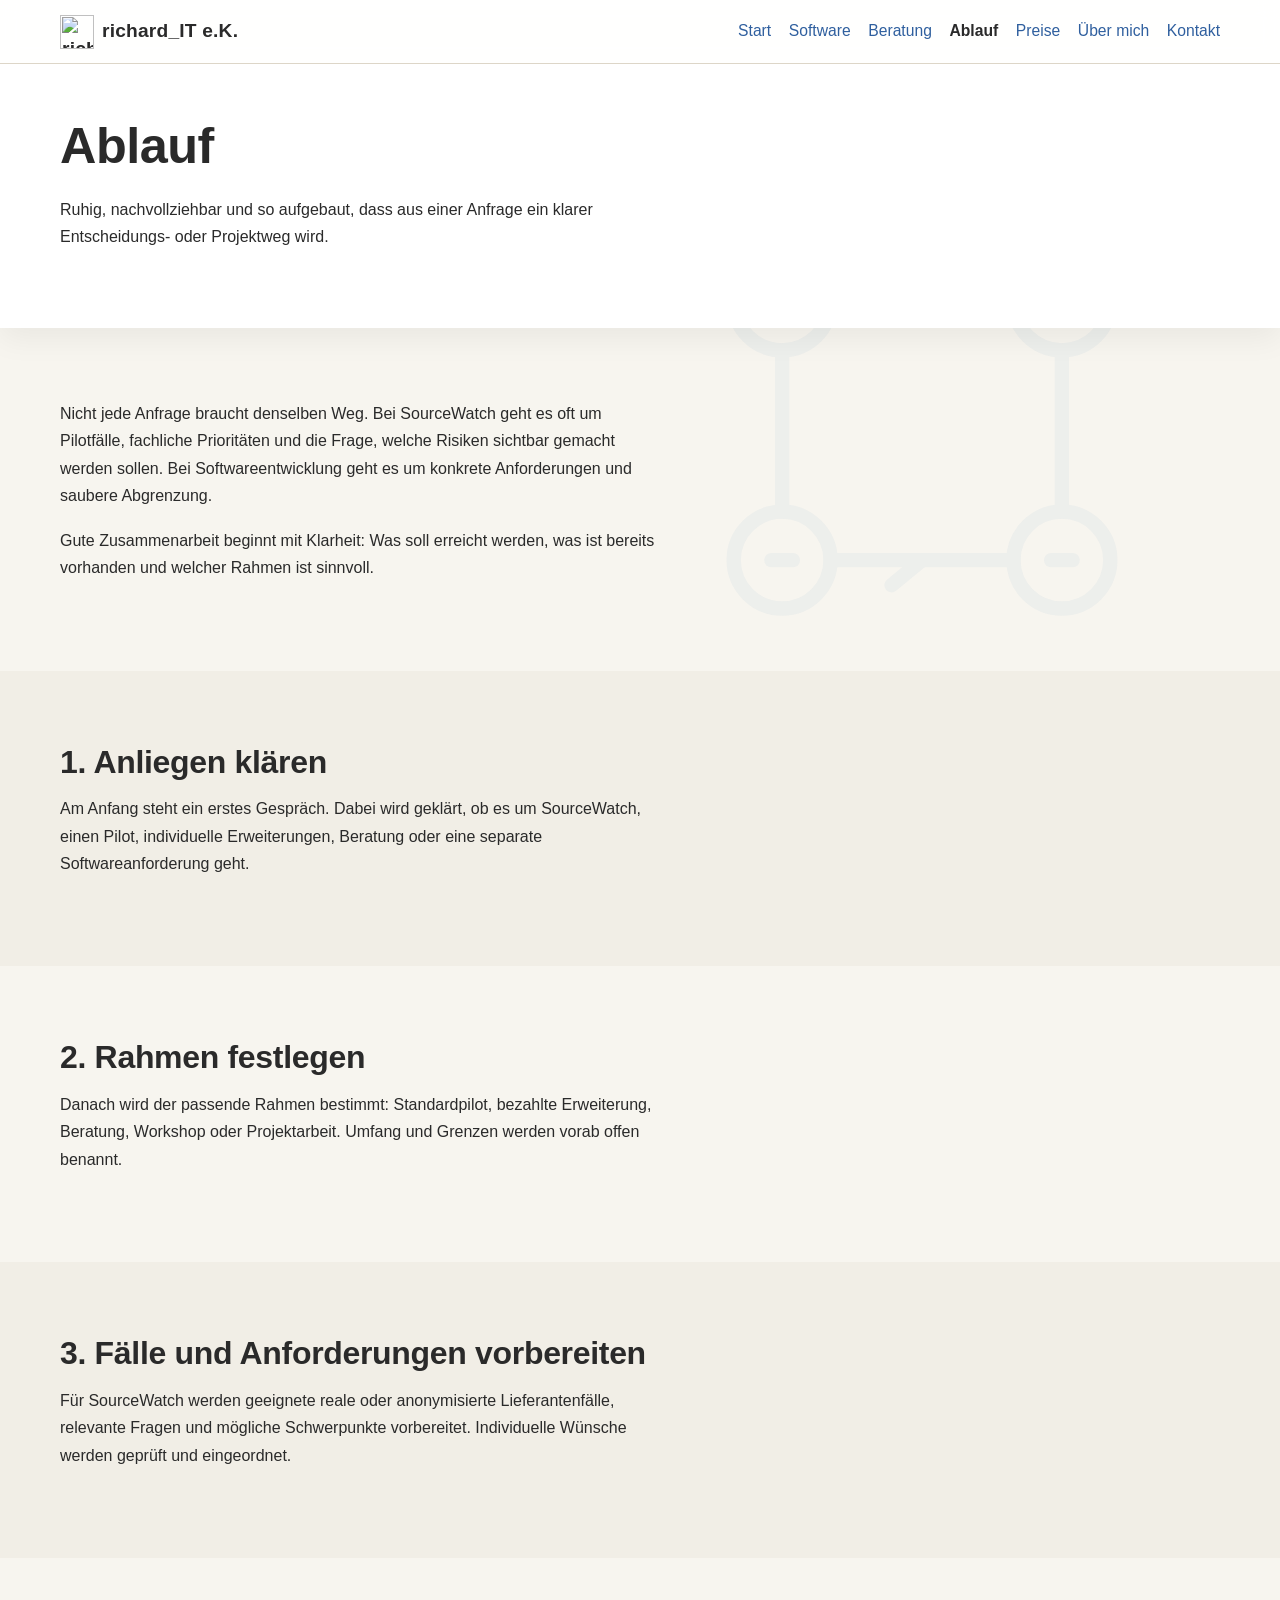
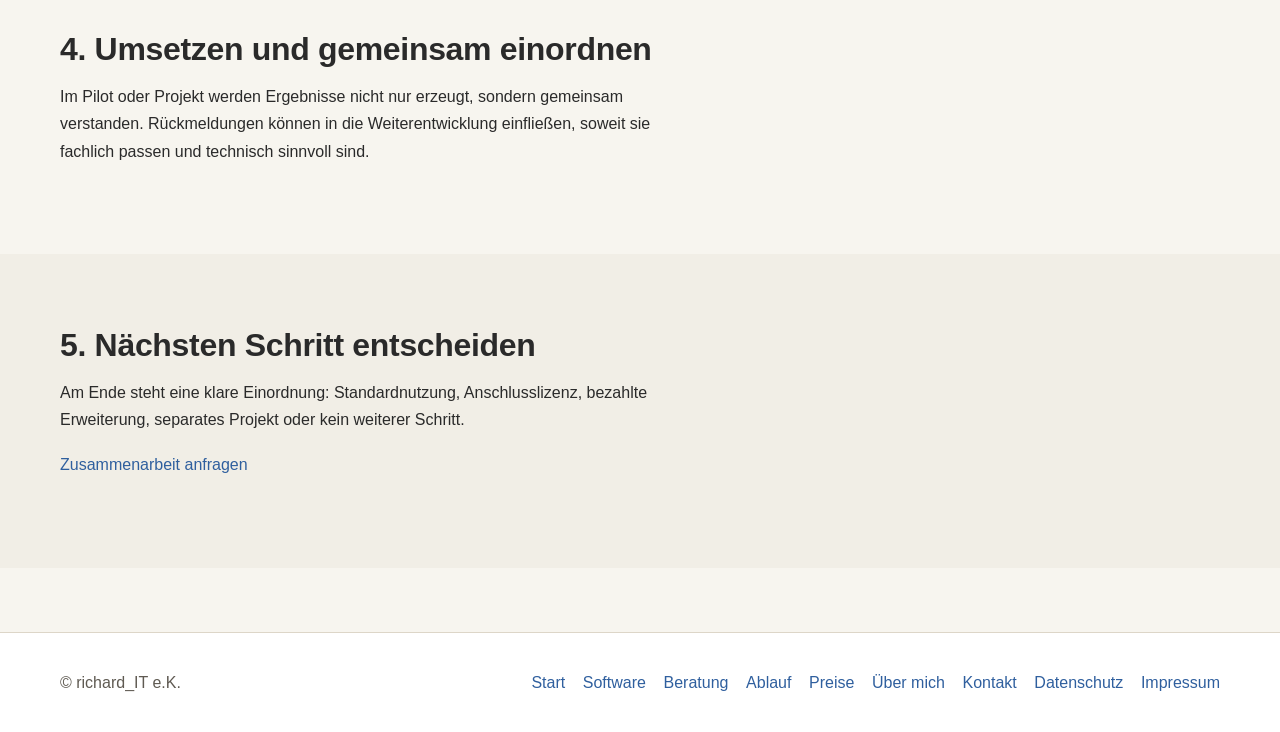
==== ablauf.html @ 5baa2ce8 "Update Twitter title and logo image source" ====
<html lang="de">
<head>
  <meta charset="UTF-8">
  <meta name="viewport" content="width=device-width, initial-scale=1.0">
  <title>Ablauf | richard_IT e.K.</title>
  <meta
    name="description"
    content="Wie die Zusammenarbeit mit richard_IT abläuft: vom ersten Gespräch über SourceWatch-Pilot und Anforderungen bis zur Umsetzung."
  >

  <meta property="og:type" content="website">
  <meta property="og:site_name" content="richard_IT">
  <meta property="og:title" content="Ablauf | richard_IT">
  <meta
    property="og:description"
    content="Wie die Zusammenarbeit mit richard_IT abläuft: vom ersten Gespräch über SourceWatch-Pilot und Anforderungen bis zur Umsetzung."
  >
  <meta
    property="og:url"
    content="https://tjubuu.github.io/richard_IT-Website/ablauf.html"
  >
  <meta
    property="og:image"
    content="https://tjubuu.github.io/richard_IT-Website/assets/img/logo1.png"
  >
  <meta property="og:image:alt" content="richard_IT Logo">

  <meta name="twitter:card" content="summary_large_image">
  <meta name="twitter:title" content="Ablauf | richard_IT">
  <meta
    name="twitter:description"
    content="Wie die Zusammenarbeit mit richard_IT abläuft: vom ersten Gespräch über SourceWatch-Pilot und Anforderungen bis zur Umsetzung."
  >
  <meta
    name="twitter:image"
    content="https://tjubuu.github.io/richard_IT-Website/assets/img/logo1.png"
  >

  <link rel="stylesheet" href="assets/css/style.css">
</head>
<body class="page-process">
  <header class="site-header">
    <div class="container">
      <div class="brand">
        <a href="index.html" aria-label="richard_IT Startseite">
          <img
            class="brand-logo"
            src="assets/img/logo_hell.png"
            alt="richard_IT Logo"
          >
          <span>richard_IT e.K.</span>
        </a>
      </div>

      <nav class="site-nav" aria-label="Hauptnavigation">
        <a href="index.html">Start</a>
        <a href="projekte.html">Software</a>
        <a href="beratung.html">Beratung</a>
        <a href="ablauf.html" aria-current="page">Ablauf</a>
        <a href="preise.html">Preise</a>
        <a href="about.html">Über mich</a>
        <a href="kontakt.html">Kontakt</a>
      </nav>
    </div>
  </header>

  <main>
    <section class="hero">
      <div class="container">
        <h1>Ablauf</h1>
        <p>
          Ruhig, nachvollziehbar und so aufgebaut, dass aus einer Anfrage ein
          klarer Entscheidungs- oder Projektweg wird.
        </p>
      </div>
    </section>

    <section class="section">
      <div class="container">
        <p>
          Nicht jede Anfrage braucht denselben Weg. Bei SourceWatch geht es oft
          um Pilotfälle, fachliche Prioritäten und die Frage, welche Risiken
          sichtbar gemacht werden sollen. Bei Softwareentwicklung geht es um
          konkrete Anforderungen und saubere Abgrenzung.
        </p>
        <p>
          Gute Zusammenarbeit beginnt mit Klarheit: Was soll erreicht werden,
          was ist bereits vorhanden und welcher Rahmen ist sinnvoll.
        </p>
      </div>
    </section>

    <section class="section section-alt">
      <div class="container">
        <h2>1. Anliegen klären</h2>
        <p>
          Am Anfang steht ein erstes Gespräch. Dabei wird geklärt, ob es um
          SourceWatch, einen Pilot, individuelle Erweiterungen, Beratung oder
          eine separate Softwareanforderung geht.
        </p>
      </div>
    </section>

    <section class="section">
      <div class="container">
        <h2>2. Rahmen festlegen</h2>
        <p>
          Danach wird der passende Rahmen bestimmt: Standardpilot, bezahlte
          Erweiterung, Beratung, Workshop oder Projektarbeit. Umfang und Grenzen
          werden vorab offen benannt.
        </p>
      </div>
    </section>

    <section class="section section-alt">
      <div class="container">
        <h2>3. Fälle und Anforderungen vorbereiten</h2>
        <p>
          Für SourceWatch werden geeignete reale oder anonymisierte
          Lieferantenfälle, relevante Fragen und mögliche Schwerpunkte
          vorbereitet. Individuelle Wünsche werden geprüft und eingeordnet.
        </p>
      </div>
    </section>

    <section class="section">
      <div class="container">
        <h2>4. Umsetzen und gemeinsam einordnen</h2>
        <p>
          Im Pilot oder Projekt werden Ergebnisse nicht nur erzeugt, sondern
          gemeinsam verstanden. Rückmeldungen können in die Weiterentwicklung
          einfließen, soweit sie fachlich passen und technisch sinnvoll sind.
        </p>
      </div>
    </section>

    <section class="section section-alt">
      <div class="container">
        <h2>5. Nächsten Schritt entscheiden</h2>
        <p>
          Am Ende steht eine klare Einordnung: Standardnutzung, Anschlusslizenz,
          bezahlte Erweiterung, separates Projekt oder kein weiterer Schritt.
        </p>
        <p>
          <a href="kontakt.html">Zusammenarbeit anfragen</a>
        </p>
      </div>
    </section>
  </main>

  <footer class="site-footer">
    <div class="container footer-content">
      <p>&copy; richard_IT e.K.</p>
      <nav aria-label="Footer Navigation">
        <a href="index.html">Start</a>
        <a href="projekte.html">Software</a>
        <a href="beratung.html">Beratung</a>
        <a href="ablauf.html">Ablauf</a>
        <a href="preise.html">Preise</a>
        <a href="about.html">Über mich</a>
        <a href="kontakt.html">Kontakt</a>
        <a href="datenschutz.html">Datenschutz</a>
        <a href="impressum.html">Impressum</a>
      </nav>
    </div>
  </footer>
</body>
</html>
---- assets/css/style.css ----
:root {
  --bg: #f7f5ef;
  --surface: #ffffff;
  --surface-alt: #f1eee6;
  --text: #2a2a2a;
  --muted: #5f5a52;
  --border: #ddd6c8;
  --accent: #6a7564;
  --accent-hover: #55604f;
  --link: #2f5f9e;
  --link-hover: #21497a;
  --max-width: 1160px;
  --shadow: 0 10px 30px rgba(0, 0, 0, 0.06);
  --radius: 0.75rem;
  --section-space: 4.5rem;
}

* {
  box-sizing: border-box;
}

html {
  font-size: 16px;
  scroll-behavior: smooth;
}

body {
  margin: 0;
  font-family: Arial, Helvetica, sans-serif;
  line-height: 1.7;
  color: var(--text);
  background: var(--bg);
}

img {
  max-width: 100%;
}

a {
  color: var(--link);
  text-decoration: none;
  transition:
    color 0.2s ease,
    background-color 0.2s ease,
    border-color 0.2s ease,
    opacity 0.2s ease;
}

a:hover {
  color: var(--link-hover);
  text-decoration: underline;
}

.container {
  width: min(100% - 2.5rem, var(--max-width));
  margin: 0 auto;
}

.site-header {
  background: rgba(255, 255, 255, 0.94);
  border-bottom: 1px solid var(--border);
  position: sticky;
  top: 0;
  z-index: 10;
  backdrop-filter: blur(10px);
}

.site-header .container {
  display: flex;
  align-items: center;
  justify-content: space-between;
  gap: 1.5rem;
  padding: 0.9rem 0;
}

.brand {
  flex-shrink: 0;
}

.brand a {
  display: inline-flex;
  align-items: center;
  gap: 0.5rem;
  color: var(--text);
  font-size: 1.2rem;
  font-weight: 700;
  letter-spacing: 0.01em;
}

.brand a:hover {
  color: var(--text);
  text-decoration: none;
}

.brand-logo {
  display: block;
  width: auto;
  height: 34px;
  margin-right: 0;
  transform: translateY(1px);
}

.site-nav {
  display: flex;
  flex-wrap: wrap;
  justify-content: flex-end;
  gap: 1.1rem;
}

.site-nav a {
  color: var(--link);
  font-size: 0.98rem;
  padding: 0.2rem 0;
}

.site-nav a:hover {
  color: var(--link-hover);
  text-decoration: none;
}

.site-nav a[aria-current="page"] {
  color: var(--text);
  font-weight: 700;
}

.intro,
.hero,
.section {
  padding: var(--section-space) 0;
}

.intro {
  padding-top: 2.75rem;
  padding-bottom: 1.5rem;
}

.intro p {
  max-width: 65ch;
  margin-bottom: 0;
  font-size: 1.05rem;
  color: var(--text);
}

.hero {
  background: var(--surface);
  box-shadow: var(--shadow);
  padding-top: 3.25rem;
  padding-bottom: 3.75rem;
}

.hero-split .container {
  display: grid;
  grid-template-columns: minmax(0, 1fr) minmax(340px, 500px);
  gap: 4rem;
  align-items: center;
}

.hero-copy {
  max-width: 640px;
}

.hero-copy p:last-child {
  margin-bottom: 0;
}

.hero-logo-wrap {
  display: flex;
  justify-content: flex-end;
  align-items: center;
  padding-left: 1.5rem;
}

.hero-logo {
  display: block;
  width: min(100%, 440px);
  height: auto;
  margin-left: auto;
}

.section-alt {
  background: var(--surface-alt);
}

h1,
h2,
h3 {
  line-height: 1.2;
  margin-top: 0;
  color: var(--text);
  letter-spacing: -0.01em;
}

h1 {
  font-size: clamp(2.1rem, 4vw, 3.15rem);
  margin-bottom: 1.25rem;
  max-width: 12ch;
}

h2 {
  font-size: clamp(1.55rem, 3vw, 2rem);
  margin-bottom: 0.9rem;
}

h3 {
  font-size: 1.1rem;
  margin-bottom: 0.75rem;
}

p {
  margin-top: 0;
  margin-bottom: 1.1rem;
  max-width: 68ch;
}

ul {
  margin-top: 0;
  margin-bottom: 1.1rem;
  padding-left: 1.25rem;
  max-width: 68ch;
}

li {
  margin-bottom: 0.5rem;
}

.button-link {
  display: inline-block;
  padding: 0.85rem 1.15rem;
  border: 1px solid transparent;
  border-radius: 999px;
  background: var(--accent);
  color: #ffffff;
  font-weight: 700;
  line-height: 1.2;
  box-shadow: 0 6px 18px rgba(0, 0, 0, 0.08);
}

.button-link:hover {
  background: var(--accent-hover);
  color: #ffffff;
  text-decoration: none;
}

.button-link:focus-visible,
.site-nav a:focus-visible,
.site-footer nav a:focus-visible {
  outline: 2px solid var(--link);
  outline-offset: 3px;
}

.price-grid {
  display: grid;
  gap: 1.5rem;
  grid-template-columns: repeat(auto-fit, minmax(240px, 1fr));
}

.price-card {
  background: var(--surface);
  border: 1px solid var(--border);
  border-radius: var(--radius);
  padding: 1.25rem;
  box-shadow: var(--shadow);
}

.price-card p:last-child {
  margin-bottom: 0;
}

.site-footer {
  margin-top: 4rem;
  padding: 2.25rem 0;
  background: var(--surface);
  border-top: 1px solid var(--border);
}

.footer-content {
  display: flex;
  flex-wrap: wrap;
  align-items: flex-start;
  justify-content: space-between;
  gap: 1rem 2rem;
}

.site-footer nav {
  display: flex;
  flex-wrap: wrap;
  gap: 0.85rem 1.1rem;
}

.site-footer nav a {
  color: var(--link);
}

.site-footer p {
  margin: 0;
  color: var(--muted);
}

@media (max-width: 960px) {
  .hero-split .container {
    grid-template-columns: 1fr;
    gap: 2.25rem;
  }

  .hero-logo-wrap {
    justify-content: flex-start;
    padding-left: 0;
  }

  .hero-logo {
    width: min(340px, 100%);
    margin-left: 0;
  }

  h1 {
    max-width: none;
  }
}

@media (max-width: 760px) {
  :root {
    --section-space: 3.5rem;
  }

  .site-header .container,
  .footer-content {
    flex-direction: column;
    align-items: flex-start;
  }

  .site-header .container {
    gap: 0.85rem;
  }

  .site-nav {
    gap: 0.75rem 1rem;
    justify-content: flex-start;
  }

  .brand-logo {
    height: 30px;
    margin-right: 0;
    transform: translateY(1px);
  }

  .container {
    width: min(100% - 1.5rem, var(--max-width));
  }

  .intro {
    padding-top: 2.25rem;
    padding-bottom: 1.25rem;
  }

  .hero {
    padding-top: 2.5rem;
    padding-bottom: 3rem;
  }

  .button-link {
    width: auto;
  }
}
/* Page-specific watermark backgrounds */
body {
  position: relative;
}

body::before {
  content: "";
  position: fixed;
  inset: 0;
  z-index: -1;
  pointer-events: none;
  background-repeat: no-repeat;
  background-position: right 7vw top 18vh;
  background-size: min(42vw, 540px);
  opacity: 0.055;
}

body.page-home::before {
  background-image: url("../img/watermarks/watermark-home-gear.svg");
}

body.page-consulting::before {
  background-image: url("../img/watermarks/watermark-consulting-dialog.svg");
}

body.page-process::before {
  background-image: url("../img/watermarks/watermark-process-steps.svg");
}

body.page-remote::before {
  background-image: url("../img/watermarks/watermark-remote-connection.svg");
}

body.page-projects::before {
  background-image: url("../img/watermarks/watermark-projects-network.svg");
}

body.page-prices::before {
  background-image: url("../img/watermarks/watermark-prices-scale.svg");
}

body.page-about::before {
  background-image: url("../img/watermarks/watermark-about-workbench.svg");
}

body.page-contact::before {
  background-image: url("../img/watermarks/watermark-contact-envelope.svg");
}

@media (max-width: 760px) {
  body::before {
    background-position: right -18vw top 18vh;
    background-size: 88vw;
    opacity: 0.035;
  }
}
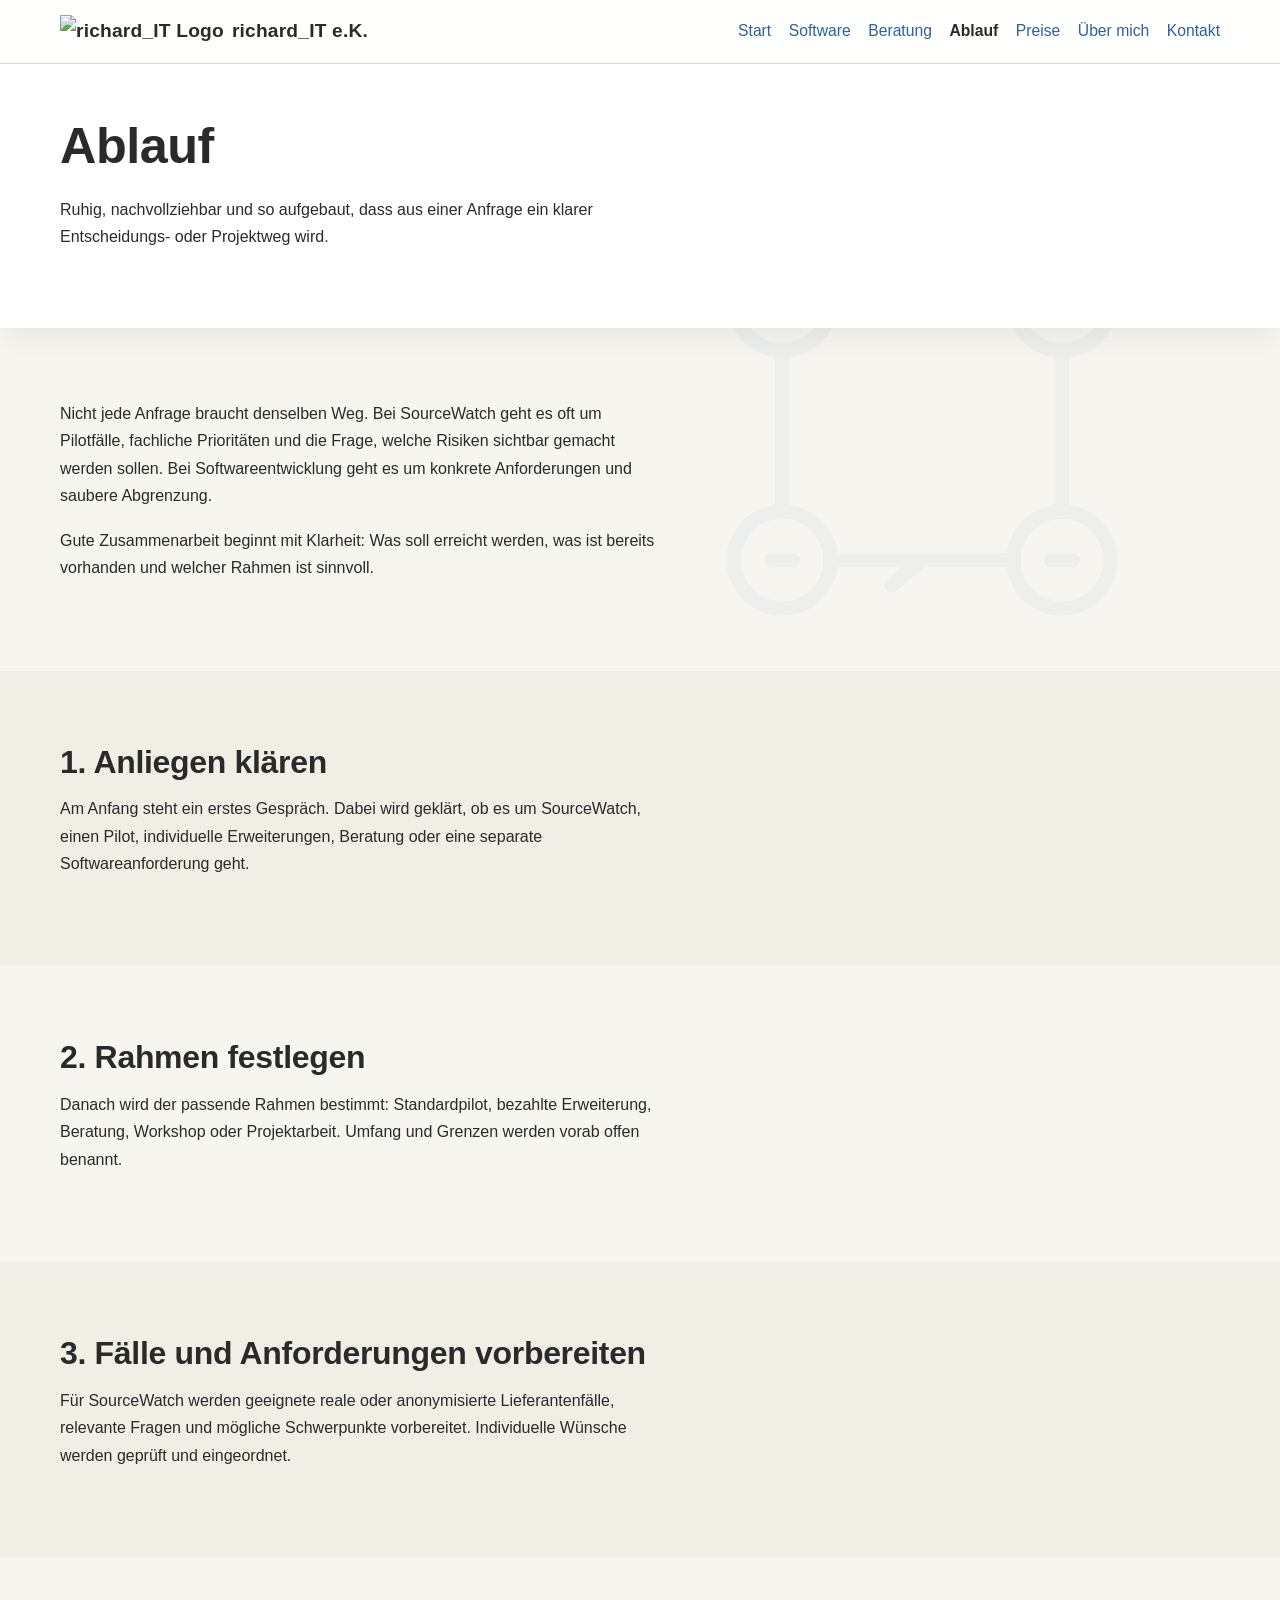
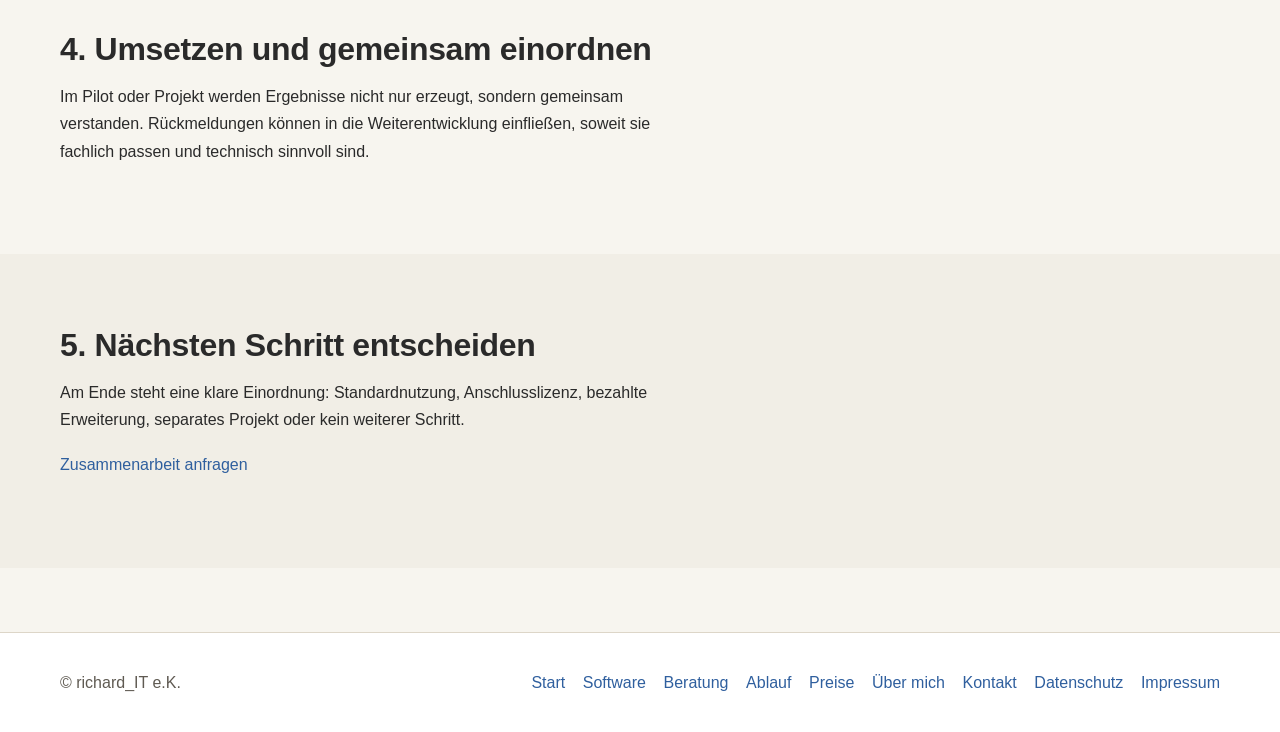
==== commit ec194602: "Add DOCTYPE declaration to ablauf.html" ====
--- a/ablauf.html
+++ b/ablauf.html
@@ -1,3 +1,4 @@
+<!DOCTYPE html>
 <html lang="de">
 <head>
   <meta charset="UTF-8">
@@ -21,7 +22,7 @@
   >
   <meta
     property="og:image"
-    content="https://tjubuu.github.io/richard_IT-Website/assets/img/logo1.png"
+    content="https://tjubuu.github.io/richard_IT-Website/assets/img/logo_hell.png"
   >
   <meta property="og:image:alt" content="richard_IT Logo">
 
@@ -33,7 +34,7 @@
   >
   <meta
     name="twitter:image"
-    content="https://tjubuu.github.io/richard_IT-Website/assets/img/logo1.png"
+    content="https://tjubuu.github.io/richard_IT-Website/assets/img/logo_hell.png"
   >
 
   <link rel="stylesheet" href="assets/css/style.css">
--- a/assets/css/style.css
+++ b/assets/css/style.css
@@ -266,6 +266,101 @@
   margin-bottom: 0;
 }
 
+/* Contact page specific styling */
+address {
+  font-style: normal;
+  margin: 1.5rem 0;
+}
+
+.contact-email {
+  display: inline-block;
+  padding: 0.5rem 0.75rem;
+  background: var(--surface);
+  border: 2px solid var(--link);
+  border-radius: var(--radius);
+  font-weight: 600;
+  font-size: 1.05rem;
+  color: var(--link);
+  transition:
+    background-color 0.2s ease,
+    color 0.2s ease,
+    transform 0.2s ease;
+}
+
+.contact-email:hover {
+  background: var(--link);
+  color: #ffffff;
+  text-decoration: none;
+  transform: translateY(-2px);
+}
+
+.contact-email:focus-visible {
+  outline: 2px solid var(--accent);
+  outline-offset: 3px;
+}
+
+.social-links {
+  list-style: none;
+  padding: 0;
+  margin: 2rem 0;
+  display: flex;
+  flex-wrap: wrap;
+  gap: 1rem;
+  max-width: none;
+}
+
+.social-links li {
+  margin: 0;
+  flex: 0 1 auto;
+}
+
+.social-links a {
+  display: inline-flex;
+  align-items: center;
+  justify-content: center;
+  padding: 0.75rem 1.25rem;
+  background: var(--surface);
+  border: 2px solid var(--link);
+  border-radius: var(--radius);
+  color: var(--link);
+  font-weight: 600;
+  transition:
+    background-color 0.2s ease,
+    color 0.2s ease,
+    transform 0.2s ease,
+    border-color 0.2s ease;
+}
+
+.social-links a:hover {
+  background: var(--link);
+  color: #ffffff;
+  border-color: var(--link);
+  text-decoration: none;
+  transform: translateY(-3px);
+  box-shadow: 0 6px 18px rgba(0, 0, 0, 0.08);
+}
+
+.social-links a:focus-visible {
+  outline: 2px solid var(--accent);
+  outline-offset: 3px;
+}
+
+@media (max-width: 760px) {
+  .social-links {
+    flex-direction: column;
+    gap: 0.75rem;
+  }
+
+  .social-links li {
+    width: 100%;
+  }
+
+  .social-links a {
+    width: 100%;
+    justify-content: center;
+  }
+}
+
 .site-footer {
   margin-top: 4rem;
   padding: 2.25rem 0;
@@ -361,6 +456,7 @@
     width: auto;
   }
 }
+
 /* Page-specific watermark backgrounds */
 body {
   position: relative;
@@ -417,3 +513,15 @@
     opacity: 0.035;
   }
 }
+
+.visually-hidden {
+  position: absolute;
+  width: 1px;
+  height: 1px;
+  padding: 0;
+  margin: -1px;
+  overflow: hidden;
+  clip: rect(0, 0, 0, 0);
+  white-space: nowrap;
+  border: 0;
+}
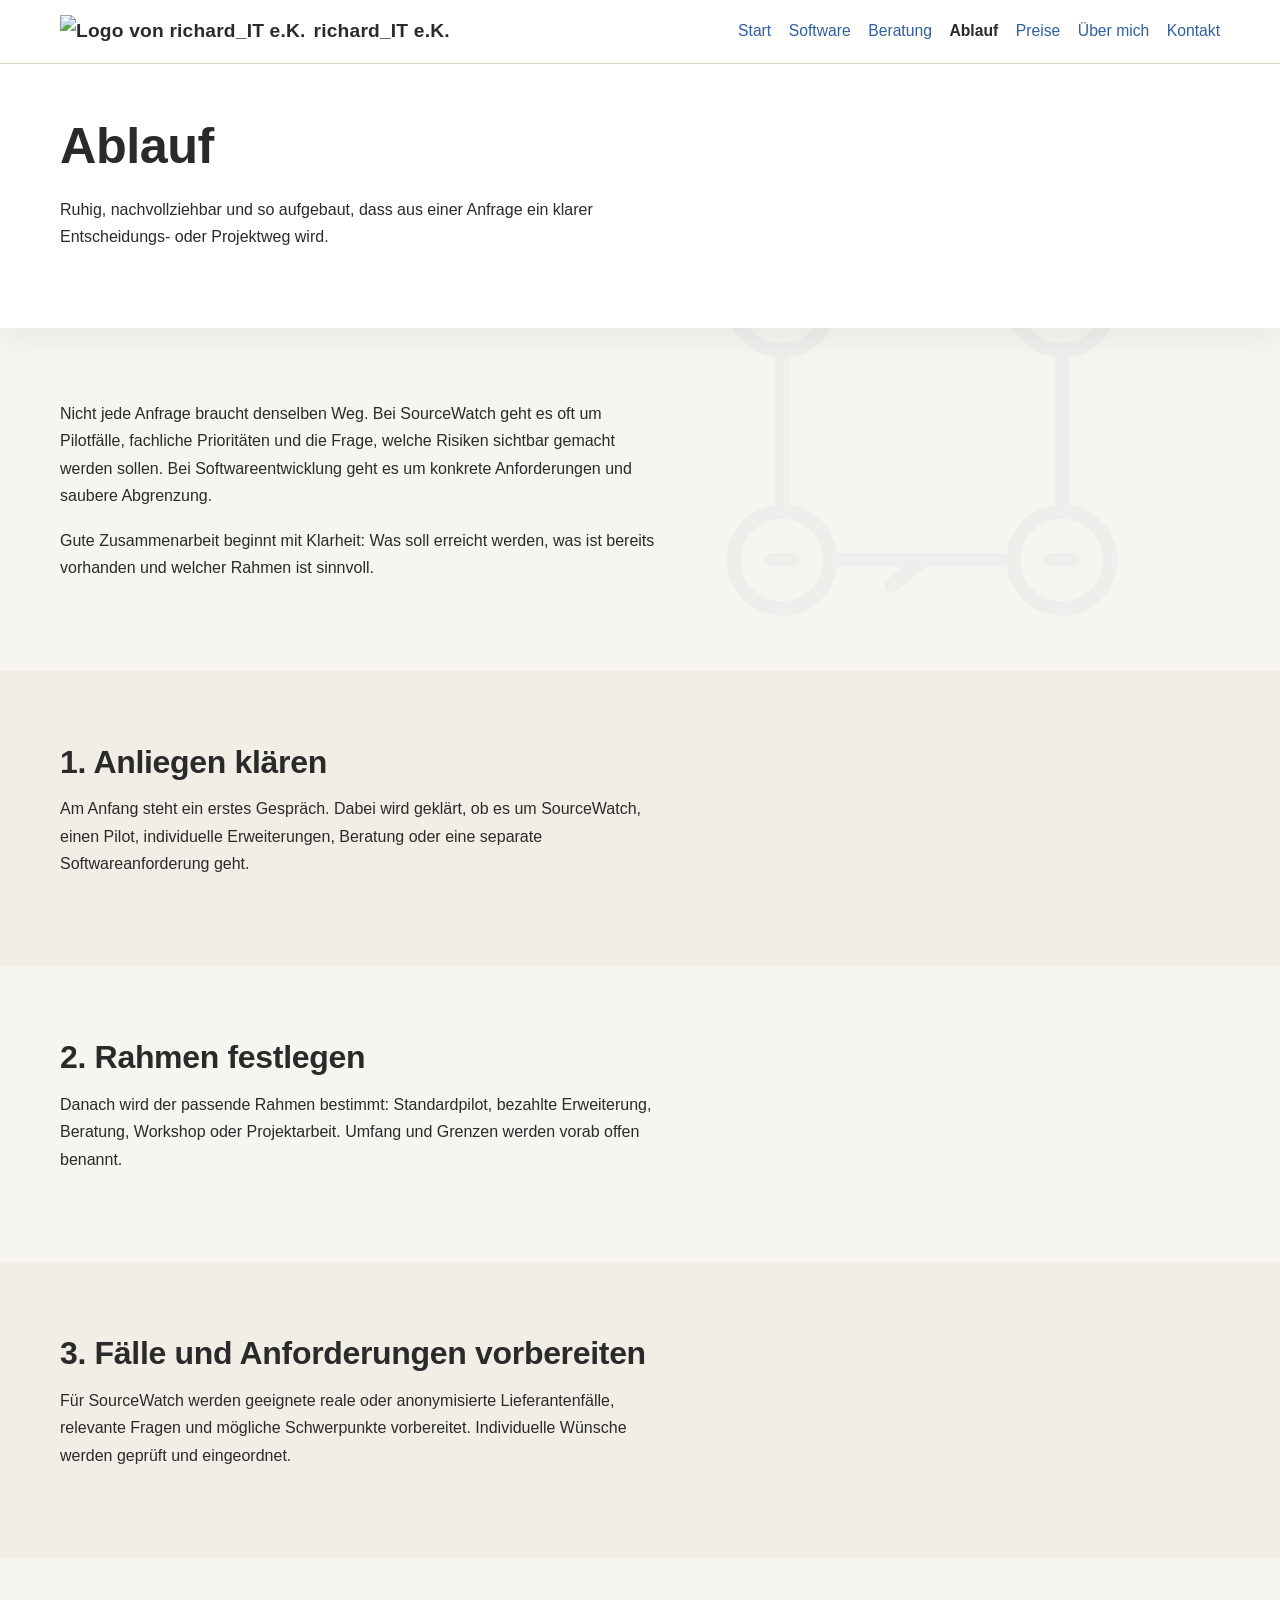
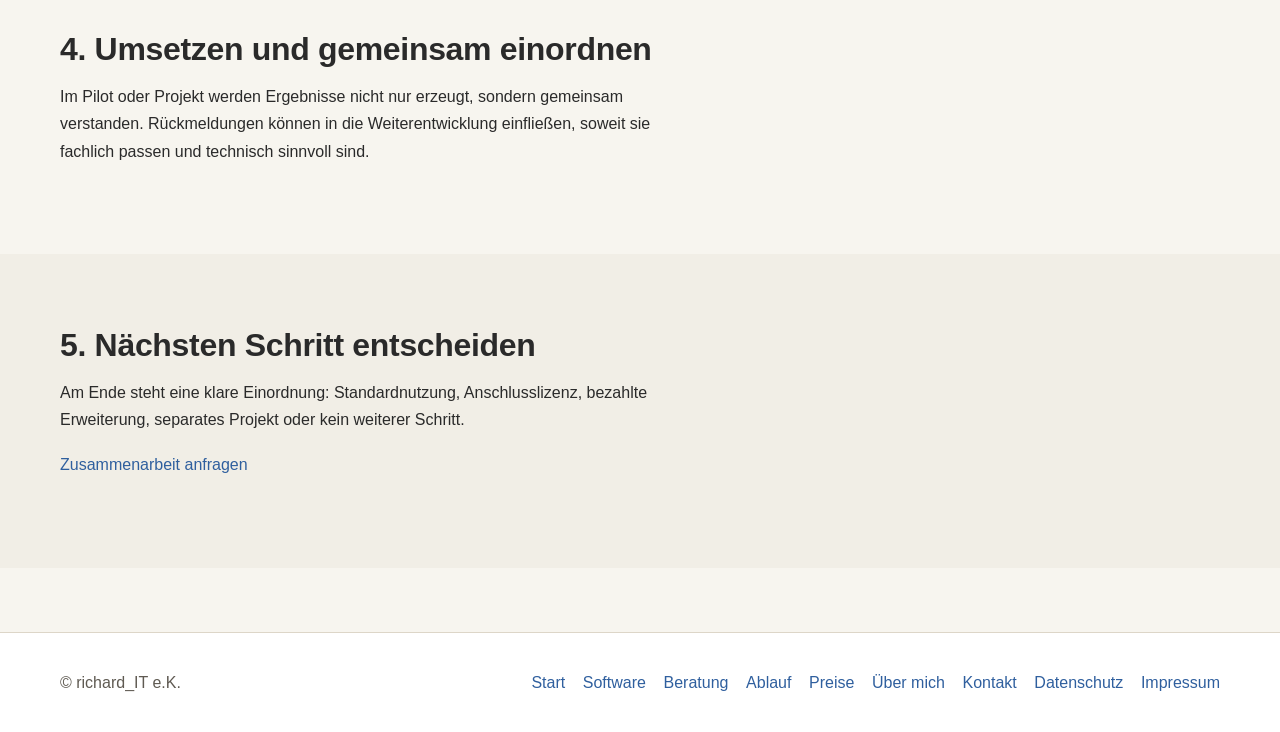
==== commit 4f6e74cc: "Enhance accessibility in ablauf.html Updated aria-labels and added IDs for accessibility improvement" ====
--- a/ablauf.html
+++ b/ablauf.html
@@ -43,11 +43,11 @@
   <header class="site-header">
     <div class="container">
       <div class="brand">
-        <a href="index.html" aria-label="richard_IT Startseite">
+        <a href="index.html" aria-label="Zur Startseite von richard_IT e.K.">
           <img
             class="brand-logo"
             src="assets/img/logo_hell.png"
-            alt="richard_IT Logo"
+            alt="Logo von richard_IT e.K."
           >
           <span>richard_IT e.K.</span>
         </a>
@@ -65,10 +65,10 @@
     </div>
   </header>
 
-  <main>
-    <section class="hero">
+  <main id="main-content">
+    <section class="hero" aria-labelledby="process-heading">
       <div class="container">
-        <h1>Ablauf</h1>
+        <h1 id="process-heading">Ablauf</h1>
         <p>
           Ruhig, nachvollziehbar und so aufgebaut, dass aus einer Anfrage ein
           klarer Entscheidungs- oder Projektweg wird.
@@ -76,8 +76,9 @@
       </div>
     </section>
 
-    <section class="section">
+    <section class="section" aria-labelledby="process-intro-heading">
       <div class="container">
+        <h2 id="process-intro-heading" class="visually-hidden">Überblick zum Ablauf</h2>
         <p>
           Nicht jede Anfrage braucht denselben Weg. Bei SourceWatch geht es oft
           um Pilotfälle, fachliche Prioritäten und die Frage, welche Risiken
@@ -91,9 +92,9 @@
       </div>
     </section>
 
-    <section class="section section-alt">
+    <section class="section section-alt" aria-labelledby="step-1-heading">
       <div class="container">
-        <h2>1. Anliegen klären</h2>
+        <h2 id="step-1-heading">1. Anliegen klären</h2>
         <p>
           Am Anfang steht ein erstes Gespräch. Dabei wird geklärt, ob es um
           SourceWatch, einen Pilot, individuelle Erweiterungen, Beratung oder
@@ -102,9 +103,9 @@
       </div>
     </section>
 
-    <section class="section">
+    <section class="section" aria-labelledby="step-2-heading">
       <div class="container">
-        <h2>2. Rahmen festlegen</h2>
+        <h2 id="step-2-heading">2. Rahmen festlegen</h2>
         <p>
           Danach wird der passende Rahmen bestimmt: Standardpilot, bezahlte
           Erweiterung, Beratung, Workshop oder Projektarbeit. Umfang und Grenzen
@@ -113,9 +114,9 @@
       </div>
     </section>
 
-    <section class="section section-alt">
+    <section class="section section-alt" aria-labelledby="step-3-heading">
       <div class="container">
-        <h2>3. Fälle und Anforderungen vorbereiten</h2>
+        <h2 id="step-3-heading">3. Fälle und Anforderungen vorbereiten</h2>
         <p>
           Für SourceWatch werden geeignete reale oder anonymisierte
           Lieferantenfälle, relevante Fragen und mögliche Schwerpunkte
@@ -124,9 +125,9 @@
       </div>
     </section>
 
-    <section class="section">
+    <section class="section" aria-labelledby="step-4-heading">
       <div class="container">
-        <h2>4. Umsetzen und gemeinsam einordnen</h2>
+        <h2 id="step-4-heading">4. Umsetzen und gemeinsam einordnen</h2>
         <p>
           Im Pilot oder Projekt werden Ergebnisse nicht nur erzeugt, sondern
           gemeinsam verstanden. Rückmeldungen können in die Weiterentwicklung
@@ -135,9 +136,9 @@
       </div>
     </section>
 
-    <section class="section section-alt">
+    <section class="section section-alt" aria-labelledby="step-5-heading">
       <div class="container">
-        <h2>5. Nächsten Schritt entscheiden</h2>
+        <h2 id="step-5-heading">5. Nächsten Schritt entscheiden</h2>
         <p>
           Am Ende steht eine klare Einordnung: Standardnutzung, Anschlusslizenz,
           bezahlte Erweiterung, separates Projekt oder kein weiterer Schritt.
@@ -152,7 +153,7 @@
   <footer class="site-footer">
     <div class="container footer-content">
       <p>&copy; richard_IT e.K.</p>
-      <nav aria-label="Footer Navigation">
+      <nav aria-label="Footer-Navigation">
         <a href="index.html">Start</a>
         <a href="projekte.html">Software</a>
         <a href="beratung.html">Beratung</a>
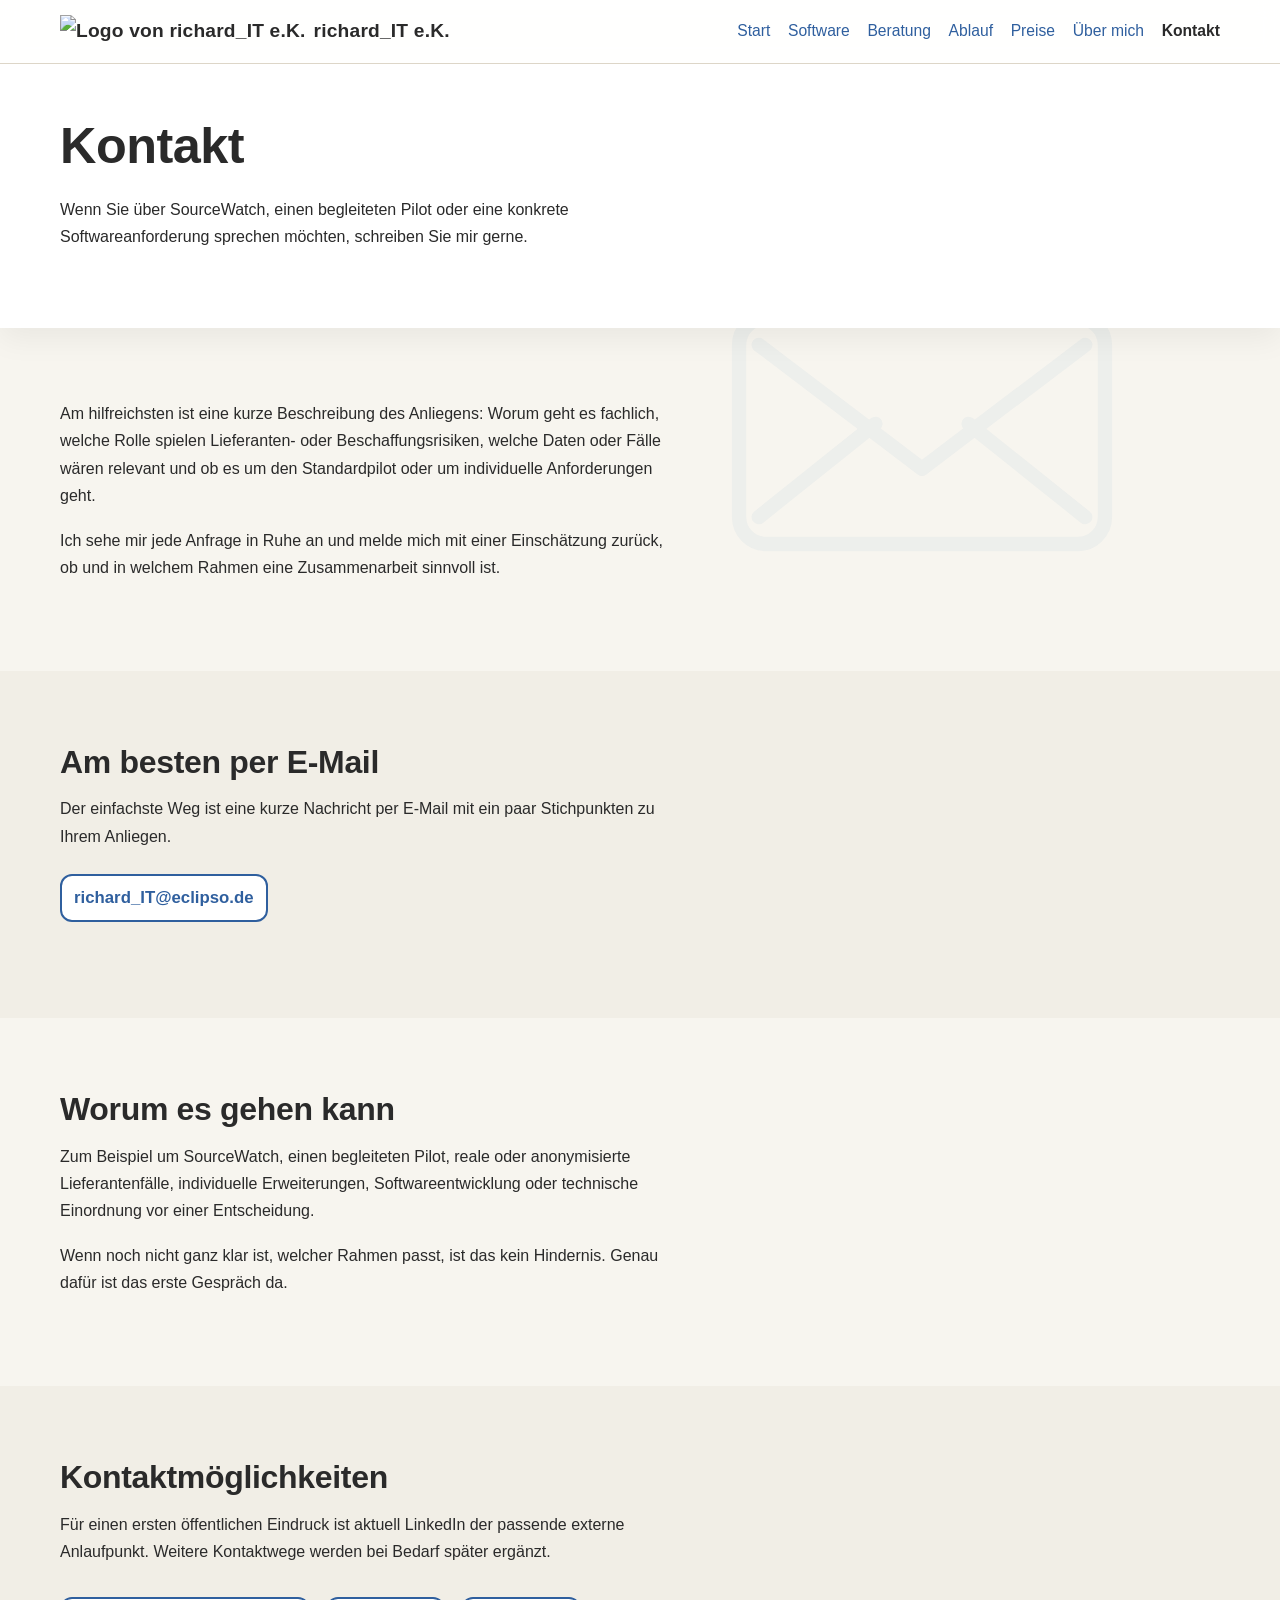
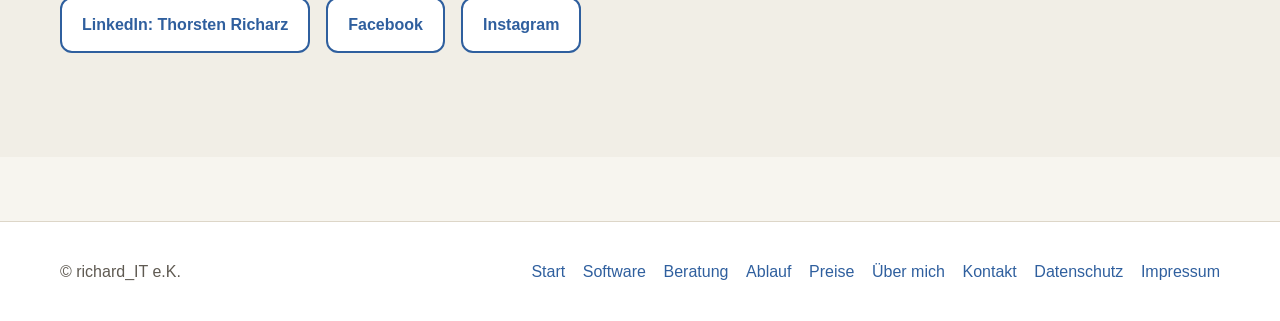
==== commit 5f309e06: "Update ablauf.html for contact page layout" ====
--- a/ablauf.html
+++ b/ablauf.html
@@ -1,170 +1,185 @@
 <!DOCTYPE html>
 <html lang="de">
-<head>
-  <meta charset="UTF-8">
-  <meta name="viewport" content="width=device-width, initial-scale=1.0">
-  <title>Ablauf | richard_IT e.K.</title>
-  <meta
-    name="description"
-    content="Wie die Zusammenarbeit mit richard_IT abläuft: vom ersten Gespräch über SourceWatch-Pilot und Anforderungen bis zur Umsetzung."
-  >
+  <head>
+    <meta charset="UTF-8">
+    <meta name="viewport" content="width=device-width, initial-scale=1.0">
+    <title>Kontakt | richard_IT e.K.</title>
+    <meta
+      name="description"
+      content="Kontakt zu richard_IT für SourceWatch, begleitete Piloten, individuelle Erweiterungen und praxisnahe Softwareentwicklung."
+    >
+    <meta property="og:type" content="website">
+    <meta property="og:site_name" content="richard_IT">
+    <meta property="og:title" content="Kontakt | richard_IT">
+    <meta
+      property="og:description"
+      content="Kontakt zu richard_IT für SourceWatch, begleitete Piloten, individuelle Erweiterungen und praxisnahe Softwareentwicklung."
+    >
+    <meta
+      property="og:url"
+      content="https://tjubuu.github.io/richard_IT-Website/kontakt.html"
+    >
+    <meta
+      property="og:image"
+      content="https://tjubuu.github.io/richard_IT-Website/assets/img/logo_hell.png"
+    >
+    <meta property="og:image:alt" content="richard_IT Logo">
+    <meta name="twitter:card" content="summary_large_image">
+    <meta name="twitter:title" content="Kontakt | richard_IT">
+    <meta
+      name="twitter:description"
+      content="Kontakt zu richard_IT für SourceWatch, begleitete Piloten, individuelle Erweiterungen und praxisnahe Softwareentwicklung."
+    >
+    <meta
+      name="twitter:image"
+      content="https://tjubuu.github.io/richard_IT-Website/assets/img/logo_hell.png"
+    >
+    <link rel="stylesheet" href="assets/css/style.css">
+  </head>
 
-  <meta property="og:type" content="website">
-  <meta property="og:site_name" content="richard_IT">
-  <meta property="og:title" content="Ablauf | richard_IT">
-  <meta
-    property="og:description"
-    content="Wie die Zusammenarbeit mit richard_IT abläuft: vom ersten Gespräch über SourceWatch-Pilot und Anforderungen bis zur Umsetzung."
-  >
-  <meta
-    property="og:url"
-    content="https://tjubuu.github.io/richard_IT-Website/ablauf.html"
-  >
-  <meta
-    property="og:image"
-    content="https://tjubuu.github.io/richard_IT-Website/assets/img/logo_hell.png"
-  >
-  <meta property="og:image:alt" content="richard_IT Logo">
+  <body class="page-contact">
+    <header class="site-header">
+      <div class="container">
+        <div class="brand">
+          <a href="index.html" aria-label="Zur Startseite von richard_IT e.K.">
+            <img
+              class="brand-logo"
+              src="assets/img/logo_hell.png"
+              alt="Logo von richard_IT e.K."
+            >
+            <span>richard_IT e.K.</span>
+          </a>
+        </div>
 
-  <meta name="twitter:card" content="summary_large_image">
-  <meta name="twitter:title" content="Ablauf | richard_IT">
-  <meta
-    name="twitter:description"
-    content="Wie die Zusammenarbeit mit richard_IT abläuft: vom ersten Gespräch über SourceWatch-Pilot und Anforderungen bis zur Umsetzung."
-  >
-  <meta
-    name="twitter:image"
-    content="https://tjubuu.github.io/richard_IT-Website/assets/img/logo_hell.png"
-  >
+        <nav class="site-nav" aria-label="Hauptnavigation">
+          <a href="index.html">Start</a>
+          <a href="projekte.html">Software</a>
+          <a href="beratung.html">Beratung</a>
+          <a href="ablauf.html">Ablauf</a>
+          <a href="preise.html">Preise</a>
+          <a href="about.html">Über mich</a>
+          <a href="kontakt.html" aria-current="page">Kontakt</a>
+        </nav>
+      </div>
+    </header>
 
-  <link rel="stylesheet" href="assets/css/style.css">
-</head>
-<body class="page-process">
-  <header class="site-header">
-    <div class="container">
-      <div class="brand">
-        <a href="index.html" aria-label="Zur Startseite von richard_IT e.K.">
-          <img
-            class="brand-logo"
-            src="assets/img/logo_hell.png"
-            alt="Logo von richard_IT e.K."
-          >
-          <span>richard_IT e.K.</span>
-        </a>
+    <main id="main-content">
+      <section class="hero" aria-labelledby="contact-heading">
+        <div class="container">
+          <h1 id="contact-heading">Kontakt</h1>
+          <p>
+            Wenn Sie über SourceWatch, einen begleiteten Pilot oder eine konkrete
+            Softwareanforderung sprechen möchten, schreiben Sie mir gerne.
+          </p>
+        </div>
+      </section>
+
+      <section class="section" aria-labelledby="contact-intro-heading">
+        <div class="container">
+          <h2 id="contact-intro-heading" class="visually-hidden">Hinweise zur Anfrage</h2>
+          <p>
+            Am hilfreichsten ist eine kurze Beschreibung des Anliegens: Worum geht
+            es fachlich, welche Rolle spielen Lieferanten- oder Beschaffungsrisiken,
+            welche Daten oder Fälle wären relevant und ob es um den Standardpilot
+            oder um individuelle Anforderungen geht.
+          </p>
+          <p>
+            Ich sehe mir jede Anfrage in Ruhe an und melde mich mit einer
+            Einschätzung zurück, ob und in welchem Rahmen eine Zusammenarbeit sinnvoll ist.
+          </p>
+        </div>
+      </section>
+
+      <section class="section section-alt" aria-labelledby="email-heading">
+        <div class="container">
+          <h2 id="email-heading">Am besten per E-Mail</h2>
+          <p>
+            Der einfachste Weg ist eine kurze Nachricht per E-Mail mit ein paar
+            Stichpunkten zu Ihrem Anliegen.
+          </p>
+
+          <address>
+            <a href="mailto:richard_IT@eclipso.de" class="contact-email">richard_IT@eclipso.de</a>
+          </address>
+        </div>
+      </section>
+
+      <section class="section" aria-labelledby="scope-heading">
+        <div class="container">
+          <h2 id="scope-heading">Worum es gehen kann</h2>
+          <p>
+            Zum Beispiel um SourceWatch, einen begleiteten Pilot, reale oder
+            anonymisierte Lieferantenfälle, individuelle Erweiterungen,
+            Softwareentwicklung oder technische Einordnung vor einer Entscheidung.
+          </p>
+          <p>
+            Wenn noch nicht ganz klar ist, welcher Rahmen passt, ist das kein
+            Hindernis. Genau dafür ist das erste Gespräch da.
+          </p>
+        </div>
+      </section>
+
+      <section class="section section-alt" aria-labelledby="social-heading">
+        <div class="container">
+          <h2 id="social-heading">Kontaktmöglichkeiten</h2>
+          <p>
+            Für einen ersten öffentlichen Eindruck ist aktuell LinkedIn der
+            passende externe Anlaufpunkt. Weitere Kontaktwege werden bei Bedarf
+            später ergänzt.
+          </p>
+
+          <ul class="social-links">
+            <li>
+              <a
+                href="https://www.linkedin.com/in/thorsten-richarz-8471483b1"
+                target="_blank"
+                rel="noopener noreferrer"
+                aria-label="LinkedIn Profil von Thorsten Richarz (öffnet in neuem Tab)"
+              >
+                LinkedIn: Thorsten Richarz
+              </a>
+            </li>
+            <li>
+              <a
+                href="https://facebook.com/Richardit"
+                target="_blank"
+                rel="noopener noreferrer"
+                aria-label="Facebook Profil von richard_IT (öffnet in neuem Tab)"
+              >
+                Facebook
+              </a>
+            </li>
+            <li>
+              <a
+                href="https://instagram.com/richard_it2026"
+                target="_blank"
+                rel="noopener noreferrer"
+                aria-label="Instagram Profil von richard_IT (öffnet in neuem Tab)"
+              >
+                Instagram
+              </a>
+            </li>
+          </ul>
+        </div>
+      </section>
+    </main>
+
+    <footer class="site-footer">
+      <div class="container footer-content">
+        <p>&copy; richard_IT e.K.</p>
+
+        <nav aria-label="Footer-Navigation">
+          <a href="index.html">Start</a>
+          <a href="projekte.html">Software</a>
+          <a href="beratung.html">Beratung</a>
+          <a href="ablauf.html">Ablauf</a>
+          <a href="preise.html">Preise</a>
+          <a href="about.html">Über mich</a>
+          <a href="kontakt.html">Kontakt</a>
+          <a href="datenschutz.html">Datenschutz</a>
+          <a href="impressum.html">Impressum</a>
+        </nav>
       </div>
-
-      <nav class="site-nav" aria-label="Hauptnavigation">
-        <a href="index.html">Start</a>
-        <a href="projekte.html">Software</a>
-        <a href="beratung.html">Beratung</a>
-        <a href="ablauf.html" aria-current="page">Ablauf</a>
-        <a href="preise.html">Preise</a>
-        <a href="about.html">Über mich</a>
-        <a href="kontakt.html">Kontakt</a>
-      </nav>
-    </div>
-  </header>
-
-  <main id="main-content">
-    <section class="hero" aria-labelledby="process-heading">
-      <div class="container">
-        <h1 id="process-heading">Ablauf</h1>
-        <p>
-          Ruhig, nachvollziehbar und so aufgebaut, dass aus einer Anfrage ein
-          klarer Entscheidungs- oder Projektweg wird.
-        </p>
-      </div>
-    </section>
-
-    <section class="section" aria-labelledby="process-intro-heading">
-      <div class="container">
-        <h2 id="process-intro-heading" class="visually-hidden">Überblick zum Ablauf</h2>
-        <p>
-          Nicht jede Anfrage braucht denselben Weg. Bei SourceWatch geht es oft
-          um Pilotfälle, fachliche Prioritäten und die Frage, welche Risiken
-          sichtbar gemacht werden sollen. Bei Softwareentwicklung geht es um
-          konkrete Anforderungen und saubere Abgrenzung.
-        </p>
-        <p>
-          Gute Zusammenarbeit beginnt mit Klarheit: Was soll erreicht werden,
-          was ist bereits vorhanden und welcher Rahmen ist sinnvoll.
-        </p>
-      </div>
-    </section>
-
-    <section class="section section-alt" aria-labelledby="step-1-heading">
-      <div class="container">
-        <h2 id="step-1-heading">1. Anliegen klären</h2>
-        <p>
-          Am Anfang steht ein erstes Gespräch. Dabei wird geklärt, ob es um
-          SourceWatch, einen Pilot, individuelle Erweiterungen, Beratung oder
-          eine separate Softwareanforderung geht.
-        </p>
-      </div>
-    </section>
-
-    <section class="section" aria-labelledby="step-2-heading">
-      <div class="container">
-        <h2 id="step-2-heading">2. Rahmen festlegen</h2>
-        <p>
-          Danach wird der passende Rahmen bestimmt: Standardpilot, bezahlte
-          Erweiterung, Beratung, Workshop oder Projektarbeit. Umfang und Grenzen
-          werden vorab offen benannt.
-        </p>
-      </div>
-    </section>
-
-    <section class="section section-alt" aria-labelledby="step-3-heading">
-      <div class="container">
-        <h2 id="step-3-heading">3. Fälle und Anforderungen vorbereiten</h2>
-        <p>
-          Für SourceWatch werden geeignete reale oder anonymisierte
-          Lieferantenfälle, relevante Fragen und mögliche Schwerpunkte
-          vorbereitet. Individuelle Wünsche werden geprüft und eingeordnet.
-        </p>
-      </div>
-    </section>
-
-    <section class="section" aria-labelledby="step-4-heading">
-      <div class="container">
-        <h2 id="step-4-heading">4. Umsetzen und gemeinsam einordnen</h2>
-        <p>
-          Im Pilot oder Projekt werden Ergebnisse nicht nur erzeugt, sondern
-          gemeinsam verstanden. Rückmeldungen können in die Weiterentwicklung
-          einfließen, soweit sie fachlich passen und technisch sinnvoll sind.
-        </p>
-      </div>
-    </section>
-
-    <section class="section section-alt" aria-labelledby="step-5-heading">
-      <div class="container">
-        <h2 id="step-5-heading">5. Nächsten Schritt entscheiden</h2>
-        <p>
-          Am Ende steht eine klare Einordnung: Standardnutzung, Anschlusslizenz,
-          bezahlte Erweiterung, separates Projekt oder kein weiterer Schritt.
-        </p>
-        <p>
-          <a href="kontakt.html">Zusammenarbeit anfragen</a>
-        </p>
-      </div>
-    </section>
-  </main>
-
-  <footer class="site-footer">
-    <div class="container footer-content">
-      <p>&copy; richard_IT e.K.</p>
-      <nav aria-label="Footer-Navigation">
-        <a href="index.html">Start</a>
-        <a href="projekte.html">Software</a>
-        <a href="beratung.html">Beratung</a>
-        <a href="ablauf.html">Ablauf</a>
-        <a href="preise.html">Preise</a>
-        <a href="about.html">Über mich</a>
-        <a href="kontakt.html">Kontakt</a>
-        <a href="datenschutz.html">Datenschutz</a>
-        <a href="impressum.html">Impressum</a>
-      </nav>
-    </div>
-  </footer>
-</body>
+    </footer>
+  </body>
 </html>
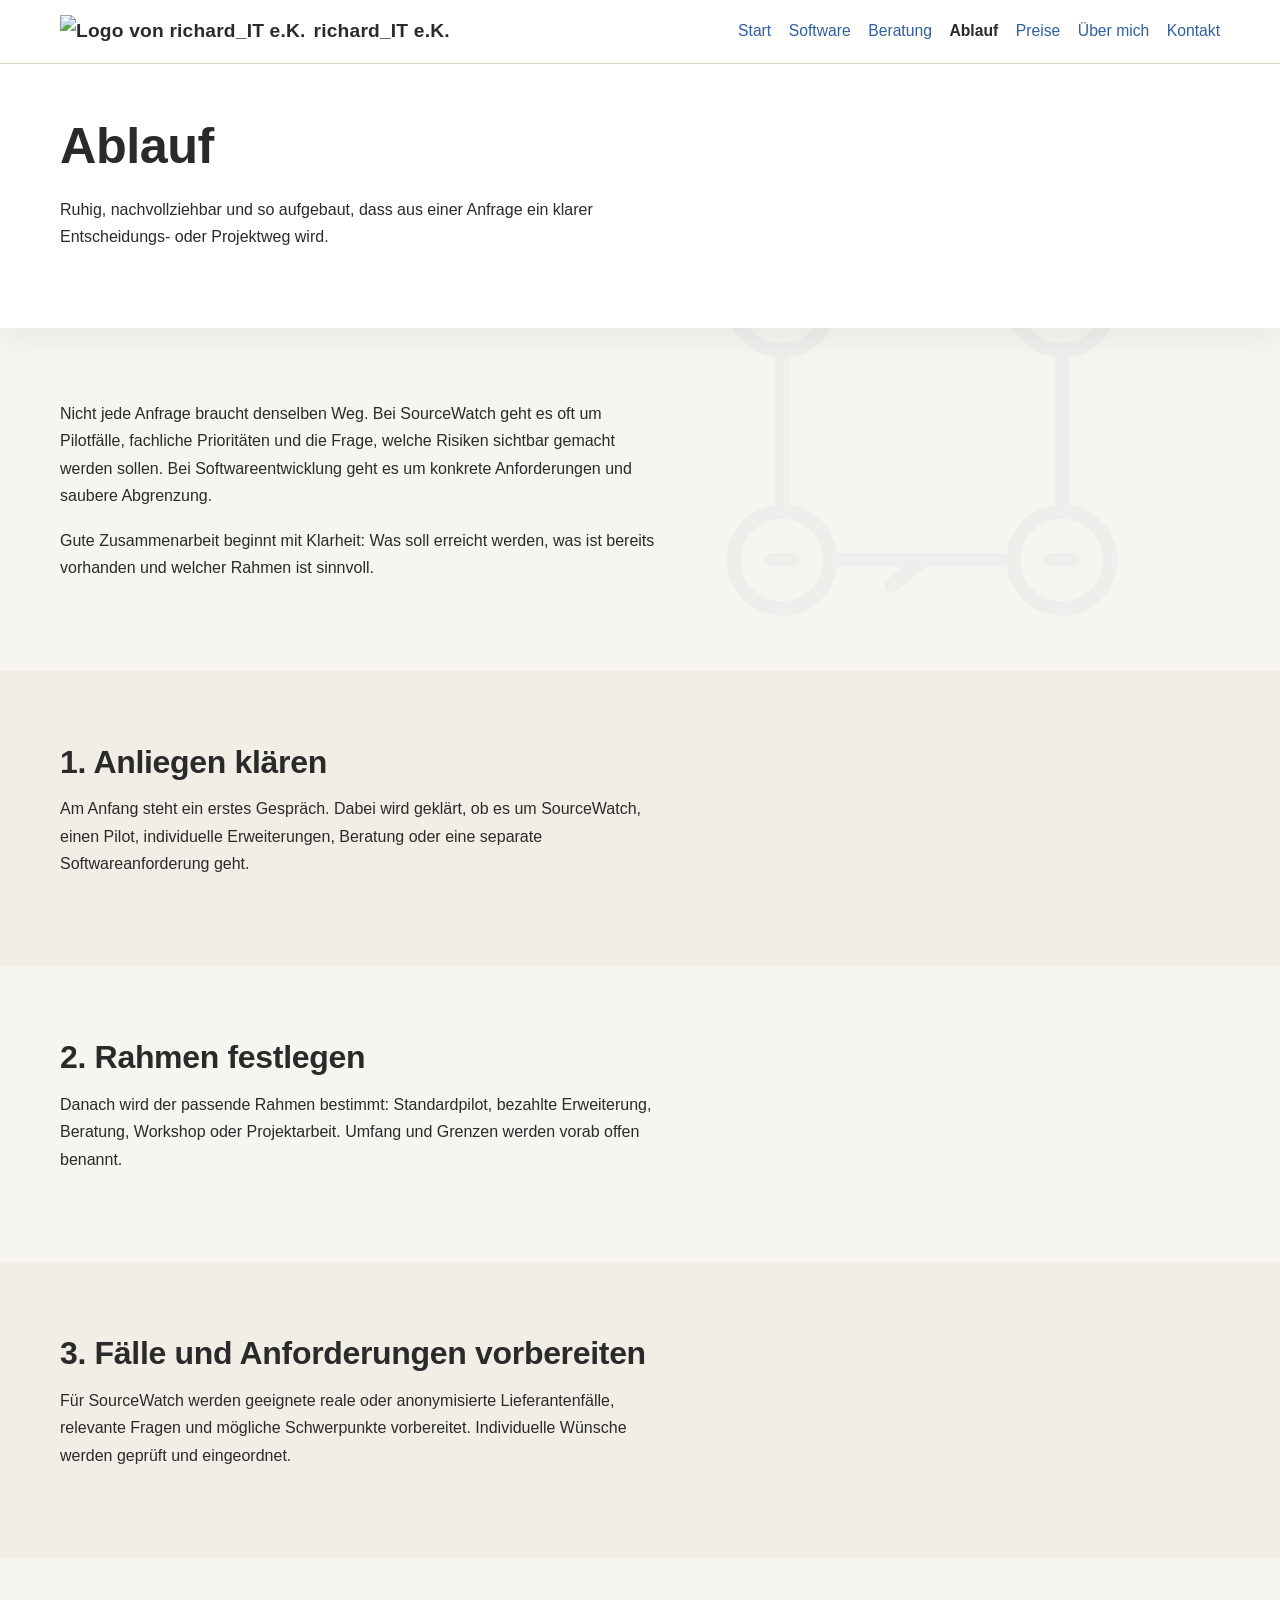
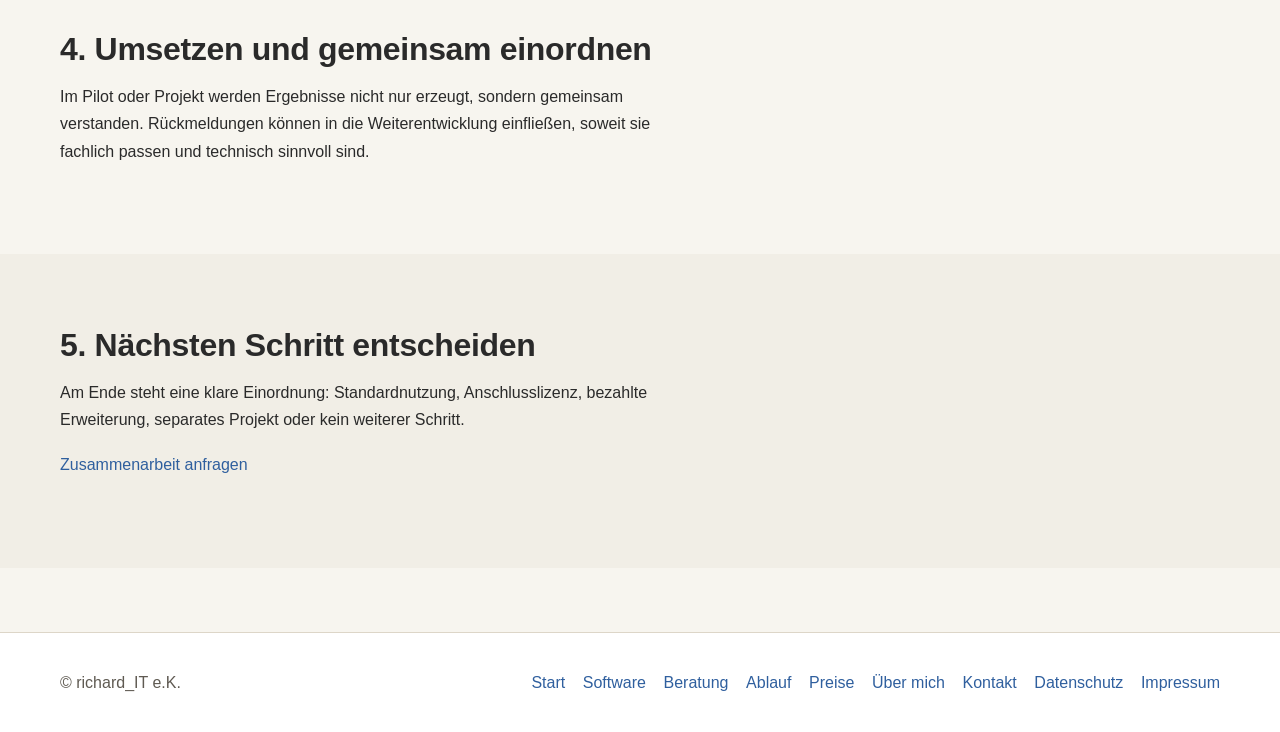
==== commit 1a3767cf: "Revise 'ablauf.html' for process overview and SEO Updated the 'ablauf.html' file to reflect the proc" ====
--- a/ablauf.html
+++ b/ablauf.html
@@ -1,185 +1,170 @@
 <!DOCTYPE html>
 <html lang="de">
-  <head>
-    <meta charset="UTF-8">
-    <meta name="viewport" content="width=device-width, initial-scale=1.0">
-    <title>Kontakt | richard_IT e.K.</title>
-    <meta
-      name="description"
-      content="Kontakt zu richard_IT für SourceWatch, begleitete Piloten, individuelle Erweiterungen und praxisnahe Softwareentwicklung."
-    >
-    <meta property="og:type" content="website">
-    <meta property="og:site_name" content="richard_IT">
-    <meta property="og:title" content="Kontakt | richard_IT">
-    <meta
-      property="og:description"
-      content="Kontakt zu richard_IT für SourceWatch, begleitete Piloten, individuelle Erweiterungen und praxisnahe Softwareentwicklung."
-    >
-    <meta
-      property="og:url"
-      content="https://tjubuu.github.io/richard_IT-Website/kontakt.html"
-    >
-    <meta
-      property="og:image"
-      content="https://tjubuu.github.io/richard_IT-Website/assets/img/logo_hell.png"
-    >
-    <meta property="og:image:alt" content="richard_IT Logo">
-    <meta name="twitter:card" content="summary_large_image">
-    <meta name="twitter:title" content="Kontakt | richard_IT">
-    <meta
-      name="twitter:description"
-      content="Kontakt zu richard_IT für SourceWatch, begleitete Piloten, individuelle Erweiterungen und praxisnahe Softwareentwicklung."
-    >
-    <meta
-      name="twitter:image"
-      content="https://tjubuu.github.io/richard_IT-Website/assets/img/logo_hell.png"
-    >
-    <link rel="stylesheet" href="assets/css/style.css">
-  </head>
+<head>
+  <meta charset="UTF-8">
+  <meta name="viewport" content="width=device-width, initial-scale=1.0">
+  <title>Ablauf | richard_IT e.K.</title>
+  <meta
+    name="description"
+    content="Wie die Zusammenarbeit mit richard_IT abläuft: vom ersten Gespräch über SourceWatch-Pilot und Anforderungen bis zur Umsetzung."
+  >
 
-  <body class="page-contact">
-    <header class="site-header">
+  <meta property="og:type" content="website">
+  <meta property="og:site_name" content="richard_IT">
+  <meta property="og:title" content="Ablauf | richard_IT">
+  <meta
+    property="og:description"
+    content="Wie die Zusammenarbeit mit richard_IT abläuft: vom ersten Gespräch über SourceWatch-Pilot und Anforderungen bis zur Umsetzung."
+  >
+  <meta
+    property="og:url"
+    content="https://tjubuu.github.io/richard_IT-Website/ablauf.html"
+  >
+  <meta
+    property="og:image"
+    content="https://tjubuu.github.io/richard_IT-Website/assets/img/logo_hell.png"
+  >
+  <meta property="og:image:alt" content="richard_IT Logo">
+
+  <meta name="twitter:card" content="summary_large_image">
+  <meta name="twitter:title" content="Ablauf | richard_IT">
+  <meta
+    name="twitter:description"
+    content="Wie die Zusammenarbeit mit richard_IT abläuft: vom ersten Gespräch über SourceWatch-Pilot und Anforderungen bis zur Umsetzung."
+  >
+  <meta
+    name="twitter:image"
+    content="https://tjubuu.github.io/richard_IT-Website/assets/img/logo_hell.png"
+  >
+
+  <link rel="stylesheet" href="assets/css/style.css">
+</head>
+<body class="page-process">
+  <header class="site-header">
+    <div class="container">
+      <div class="brand">
+        <a href="index.html" aria-label="Zur Startseite von richard_IT e.K.">
+          <img
+            class="brand-logo"
+            src="assets/img/logo_hell.png"
+            alt="Logo von richard_IT e.K."
+          >
+          <span>richard_IT e.K.</span>
+        </a>
+      </div>
+
+      <nav class="site-nav" aria-label="Hauptnavigation">
+        <a href="index.html">Start</a>
+        <a href="projekte.html">Software</a>
+        <a href="beratung.html">Beratung</a>
+        <a href="ablauf.html" aria-current="page">Ablauf</a>
+        <a href="preise.html">Preise</a>
+        <a href="about.html">Über mich</a>
+        <a href="kontakt.html">Kontakt</a>
+      </nav>
+    </div>
+  </header>
+
+  <main id="main-content">
+    <section class="hero" aria-labelledby="process-heading">
       <div class="container">
-        <div class="brand">
-          <a href="index.html" aria-label="Zur Startseite von richard_IT e.K.">
-            <img
-              class="brand-logo"
-              src="assets/img/logo_hell.png"
-              alt="Logo von richard_IT e.K."
-            >
-            <span>richard_IT e.K.</span>
-          </a>
-        </div>
+        <h1 id="process-heading">Ablauf</h1>
+        <p>
+          Ruhig, nachvollziehbar und so aufgebaut, dass aus einer Anfrage ein
+          klarer Entscheidungs- oder Projektweg wird.
+        </p>
+      </div>
+    </section>
 
-        <nav class="site-nav" aria-label="Hauptnavigation">
-          <a href="index.html">Start</a>
-          <a href="projekte.html">Software</a>
-          <a href="beratung.html">Beratung</a>
-          <a href="ablauf.html">Ablauf</a>
-          <a href="preise.html">Preise</a>
-          <a href="about.html">Über mich</a>
-          <a href="kontakt.html" aria-current="page">Kontakt</a>
-        </nav>
+    <section class="section" aria-labelledby="process-intro-heading">
+      <div class="container">
+        <h2 id="process-intro-heading" class="visually-hidden">Überblick zum Ablauf</h2>
+        <p>
+          Nicht jede Anfrage braucht denselben Weg. Bei SourceWatch geht es oft
+          um Pilotfälle, fachliche Prioritäten und die Frage, welche Risiken
+          sichtbar gemacht werden sollen. Bei Softwareentwicklung geht es um
+          konkrete Anforderungen und saubere Abgrenzung.
+        </p>
+        <p>
+          Gute Zusammenarbeit beginnt mit Klarheit: Was soll erreicht werden,
+          was ist bereits vorhanden und welcher Rahmen ist sinnvoll.
+        </p>
       </div>
-    </header>
+    </section>
 
-    <main id="main-content">
-      <section class="hero" aria-labelledby="contact-heading">
-        <div class="container">
-          <h1 id="contact-heading">Kontakt</h1>
-          <p>
-            Wenn Sie über SourceWatch, einen begleiteten Pilot oder eine konkrete
-            Softwareanforderung sprechen möchten, schreiben Sie mir gerne.
-          </p>
-        </div>
-      </section>
+    <section class="section section-alt" aria-labelledby="step-1-heading">
+      <div class="container">
+        <h2 id="step-1-heading">1. Anliegen klären</h2>
+        <p>
+          Am Anfang steht ein erstes Gespräch. Dabei wird geklärt, ob es um
+          SourceWatch, einen Pilot, individuelle Erweiterungen, Beratung oder
+          eine separate Softwareanforderung geht.
+        </p>
+      </div>
+    </section>
 
-      <section class="section" aria-labelledby="contact-intro-heading">
-        <div class="container">
-          <h2 id="contact-intro-heading" class="visually-hidden">Hinweise zur Anfrage</h2>
-          <p>
-            Am hilfreichsten ist eine kurze Beschreibung des Anliegens: Worum geht
-            es fachlich, welche Rolle spielen Lieferanten- oder Beschaffungsrisiken,
-            welche Daten oder Fälle wären relevant und ob es um den Standardpilot
-            oder um individuelle Anforderungen geht.
-          </p>
-          <p>
-            Ich sehe mir jede Anfrage in Ruhe an und melde mich mit einer
-            Einschätzung zurück, ob und in welchem Rahmen eine Zusammenarbeit sinnvoll ist.
-          </p>
-        </div>
-      </section>
+    <section class="section" aria-labelledby="step-2-heading">
+      <div class="container">
+        <h2 id="step-2-heading">2. Rahmen festlegen</h2>
+        <p>
+          Danach wird der passende Rahmen bestimmt: Standardpilot, bezahlte
+          Erweiterung, Beratung, Workshop oder Projektarbeit. Umfang und Grenzen
+          werden vorab offen benannt.
+        </p>
+      </div>
+    </section>
 
-      <section class="section section-alt" aria-labelledby="email-heading">
-        <div class="container">
-          <h2 id="email-heading">Am besten per E-Mail</h2>
-          <p>
-            Der einfachste Weg ist eine kurze Nachricht per E-Mail mit ein paar
-            Stichpunkten zu Ihrem Anliegen.
-          </p>
+    <section class="section section-alt" aria-labelledby="step-3-heading">
+      <div class="container">
+        <h2 id="step-3-heading">3. Fälle und Anforderungen vorbereiten</h2>
+        <p>
+          Für SourceWatch werden geeignete reale oder anonymisierte
+          Lieferantenfälle, relevante Fragen und mögliche Schwerpunkte
+          vorbereitet. Individuelle Wünsche werden geprüft und eingeordnet.
+        </p>
+      </div>
+    </section>
 
-          <address>
-            <a href="mailto:richard_IT@eclipso.de" class="contact-email">richard_IT@eclipso.de</a>
-          </address>
-        </div>
-      </section>
+    <section class="section" aria-labelledby="step-4-heading">
+      <div class="container">
+        <h2 id="step-4-heading">4. Umsetzen und gemeinsam einordnen</h2>
+        <p>
+          Im Pilot oder Projekt werden Ergebnisse nicht nur erzeugt, sondern
+          gemeinsam verstanden. Rückmeldungen können in die Weiterentwicklung
+          einfließen, soweit sie fachlich passen und technisch sinnvoll sind.
+        </p>
+      </div>
+    </section>
 
-      <section class="section" aria-labelledby="scope-heading">
-        <div class="container">
-          <h2 id="scope-heading">Worum es gehen kann</h2>
-          <p>
-            Zum Beispiel um SourceWatch, einen begleiteten Pilot, reale oder
-            anonymisierte Lieferantenfälle, individuelle Erweiterungen,
-            Softwareentwicklung oder technische Einordnung vor einer Entscheidung.
-          </p>
-          <p>
-            Wenn noch nicht ganz klar ist, welcher Rahmen passt, ist das kein
-            Hindernis. Genau dafür ist das erste Gespräch da.
-          </p>
-        </div>
-      </section>
+    <section class="section section-alt" aria-labelledby="step-5-heading">
+      <div class="container">
+        <h2 id="step-5-heading">5. Nächsten Schritt entscheiden</h2>
+        <p>
+          Am Ende steht eine klare Einordnung: Standardnutzung, Anschlusslizenz,
+          bezahlte Erweiterung, separates Projekt oder kein weiterer Schritt.
+        </p>
+        <p>
+          <a href="kontakt.html">Zusammenarbeit anfragen</a>
+        </p>
+      </div>
+    </section>
+  </main>
 
-      <section class="section section-alt" aria-labelledby="social-heading">
-        <div class="container">
-          <h2 id="social-heading">Kontaktmöglichkeiten</h2>
-          <p>
-            Für einen ersten öffentlichen Eindruck ist aktuell LinkedIn der
-            passende externe Anlaufpunkt. Weitere Kontaktwege werden bei Bedarf
-            später ergänzt.
-          </p>
-
-          <ul class="social-links">
-            <li>
-              <a
-                href="https://www.linkedin.com/in/thorsten-richarz-8471483b1"
-                target="_blank"
-                rel="noopener noreferrer"
-                aria-label="LinkedIn Profil von Thorsten Richarz (öffnet in neuem Tab)"
-              >
-                LinkedIn: Thorsten Richarz
-              </a>
-            </li>
-            <li>
-              <a
-                href="https://facebook.com/Richardit"
-                target="_blank"
-                rel="noopener noreferrer"
-                aria-label="Facebook Profil von richard_IT (öffnet in neuem Tab)"
-              >
-                Facebook
-              </a>
-            </li>
-            <li>
-              <a
-                href="https://instagram.com/richard_it2026"
-                target="_blank"
-                rel="noopener noreferrer"
-                aria-label="Instagram Profil von richard_IT (öffnet in neuem Tab)"
-              >
-                Instagram
-              </a>
-            </li>
-          </ul>
-        </div>
-      </section>
-    </main>
-
-    <footer class="site-footer">
-      <div class="container footer-content">
-        <p>&copy; richard_IT e.K.</p>
-
-        <nav aria-label="Footer-Navigation">
-          <a href="index.html">Start</a>
-          <a href="projekte.html">Software</a>
-          <a href="beratung.html">Beratung</a>
-          <a href="ablauf.html">Ablauf</a>
-          <a href="preise.html">Preise</a>
-          <a href="about.html">Über mich</a>
-          <a href="kontakt.html">Kontakt</a>
-          <a href="datenschutz.html">Datenschutz</a>
-          <a href="impressum.html">Impressum</a>
-        </nav>
-      </div>
-    </footer>
-  </body>
+  <footer class="site-footer">
+    <div class="container footer-content">
+      <p>&copy; richard_IT e.K.</p>
+      <nav aria-label="Footer-Navigation">
+        <a href="index.html">Start</a>
+        <a href="projekte.html">Software</a>
+        <a href="beratung.html">Beratung</a>
+        <a href="ablauf.html">Ablauf</a>
+        <a href="preise.html">Preise</a>
+        <a href="about.html">Über mich</a>
+        <a href="kontakt.html">Kontakt</a>
+        <a href="datenschutz.html">Datenschutz</a>
+        <a href="impressum.html">Impressum</a>
+      </nav>
+    </div>
+  </footer>
+</body>
 </html>
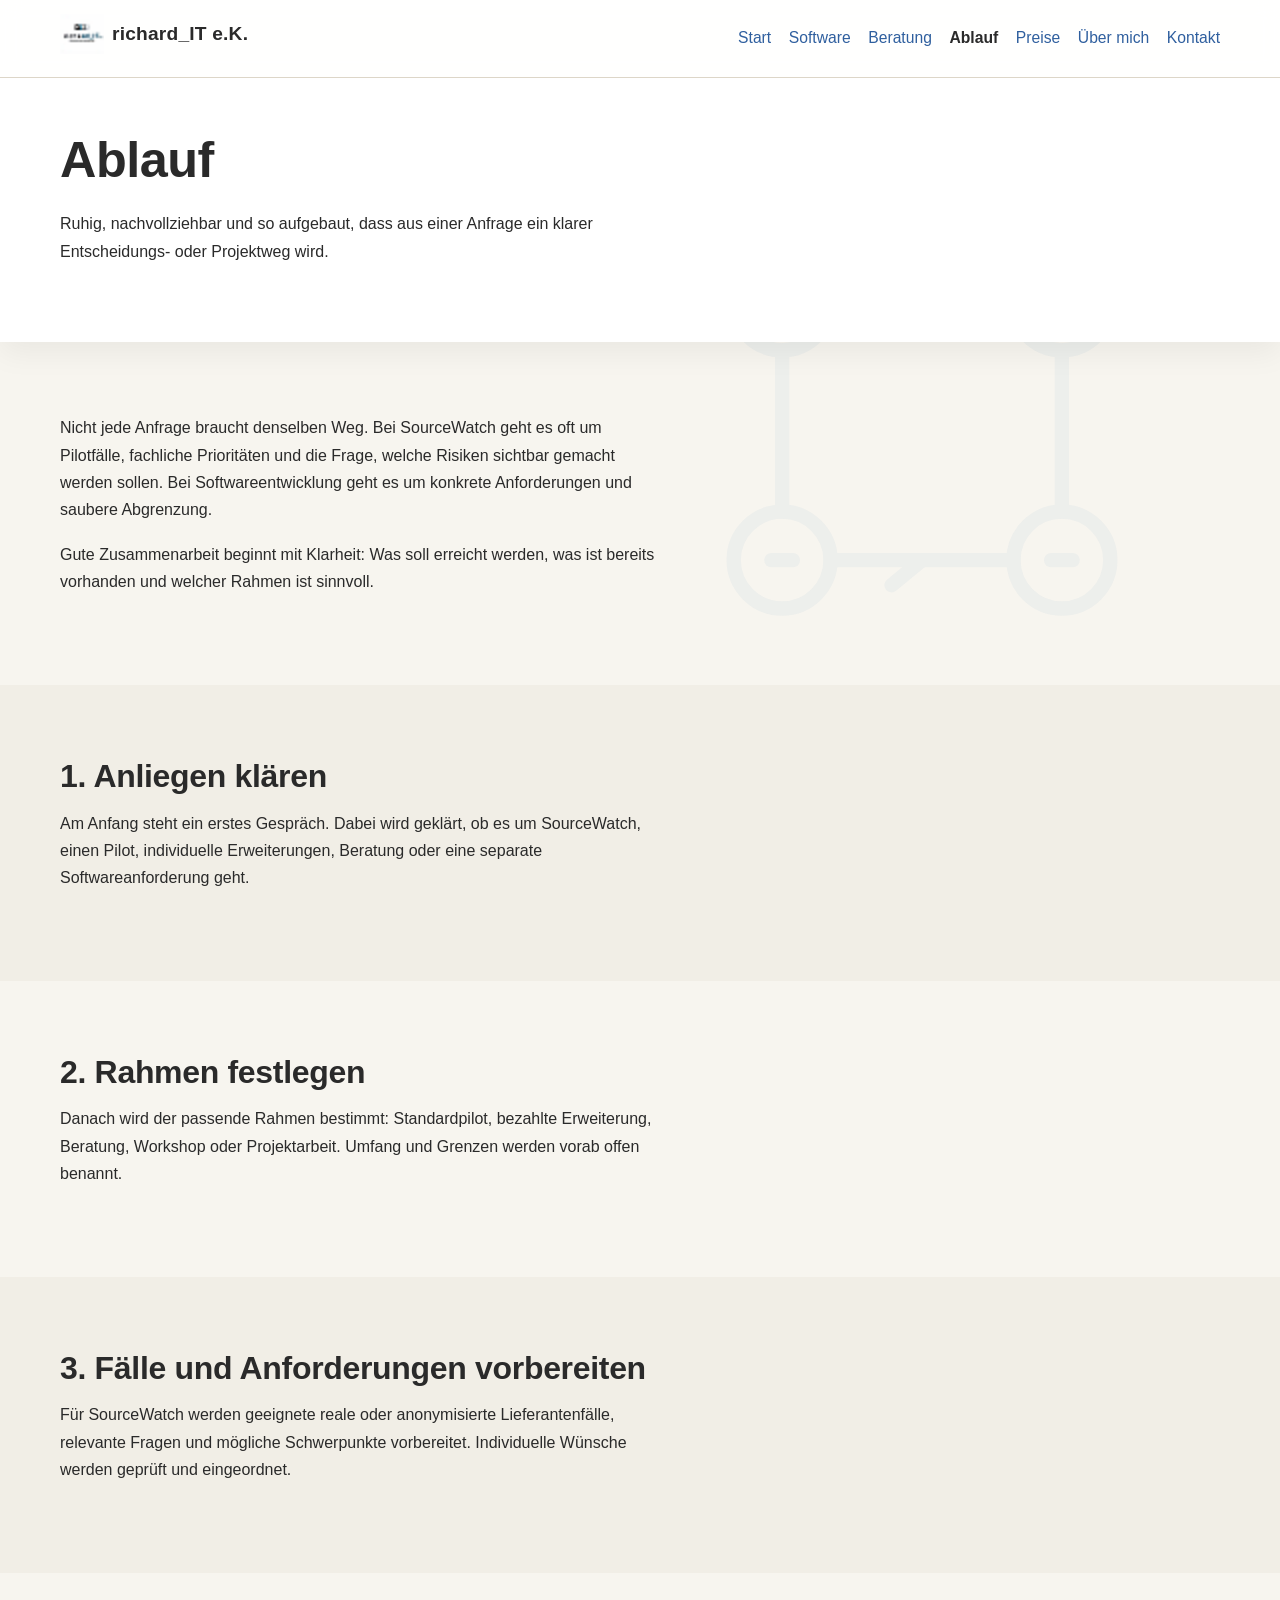
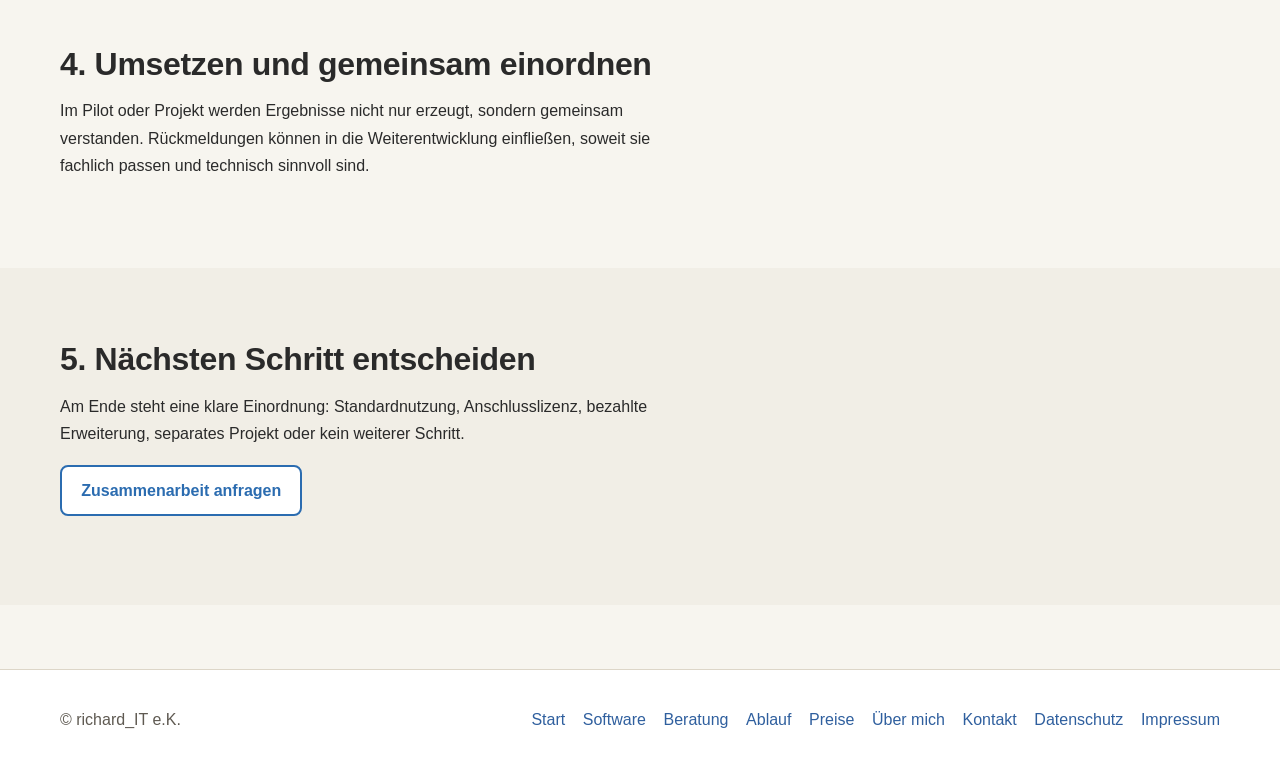
==== commit a8739a9b: "Add button class to collaboration link" ====
--- a/ablauf.html
+++ b/ablauf.html
@@ -144,7 +144,7 @@
           bezahlte Erweiterung, separates Projekt oder kein weiterer Schritt.
         </p>
         <p>
-          <a href="kontakt.html">Zusammenarbeit anfragen</a>
+          <a href="kontakt.html" class="btn">Zusammenarbeit anfragen</a>
         </p>
       </div>
     </section>
--- a/assets/css/style.css
+++ b/assets/css/style.css
@@ -93,11 +93,9 @@
 }
 
 .brand-logo {
+  height: 40px;
+  width: auto;
   display: block;
-  width: auto;
-  height: 34px;
-  margin-right: 0;
-  transform: translateY(1px);
 }
 
 .site-nav {
@@ -524,4 +522,24 @@
   clip: rect(0, 0, 0, 0);
   white-space: nowrap;
   border: 0;
-}+}
+
+/* Einheitlicher Button-Style */
+.btn,
+.contact-email {
+  display: inline-block;
+  padding: 0.6rem 1.2rem;
+  border: 2px solid #2b6cb0;
+  border-radius: 8px;
+  color: #2b6cb0;
+  font-weight: bold;
+  text-decoration: none;
+  background-color: #ffffff;
+  transition: all 0.2s ease-in-out;
+}
+
+.btn:hover,
+.contact-email:hover {
+  background-color: #2b6cb0;
+  color: #ffffff;
+}
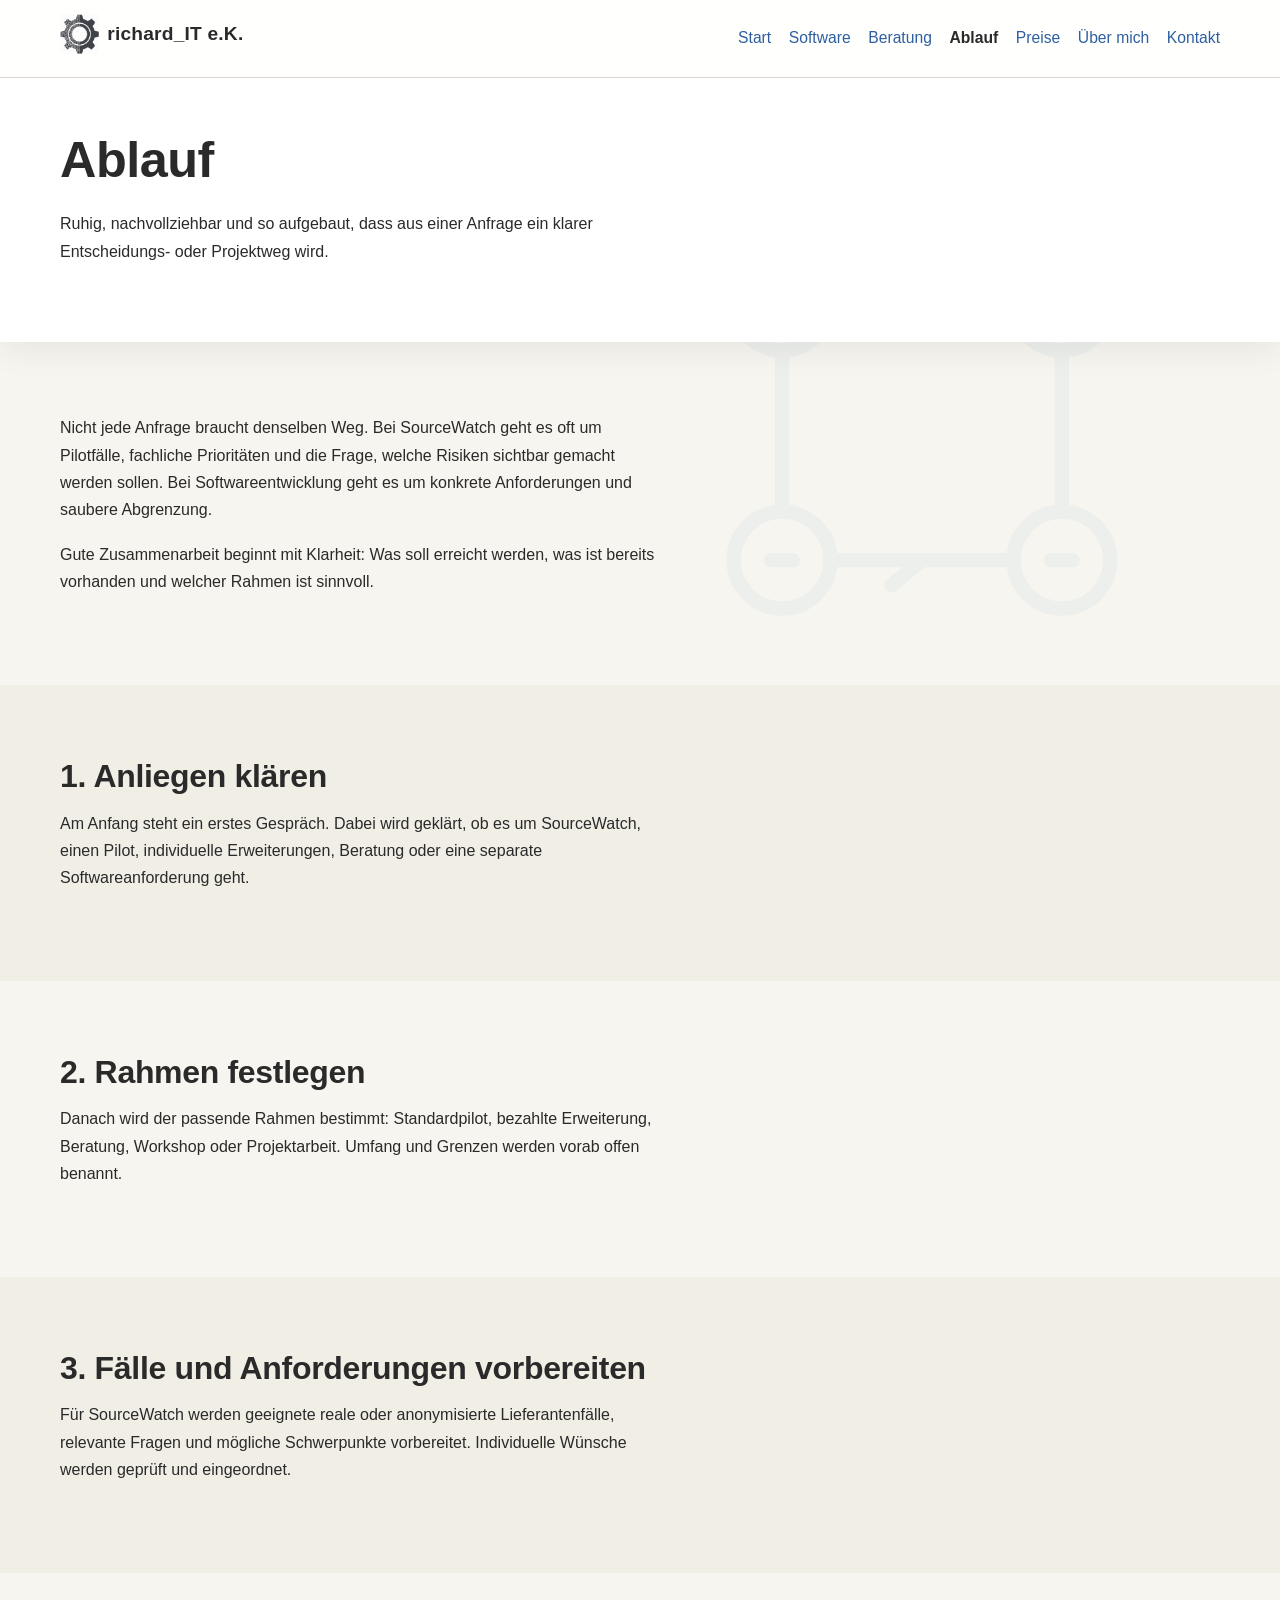
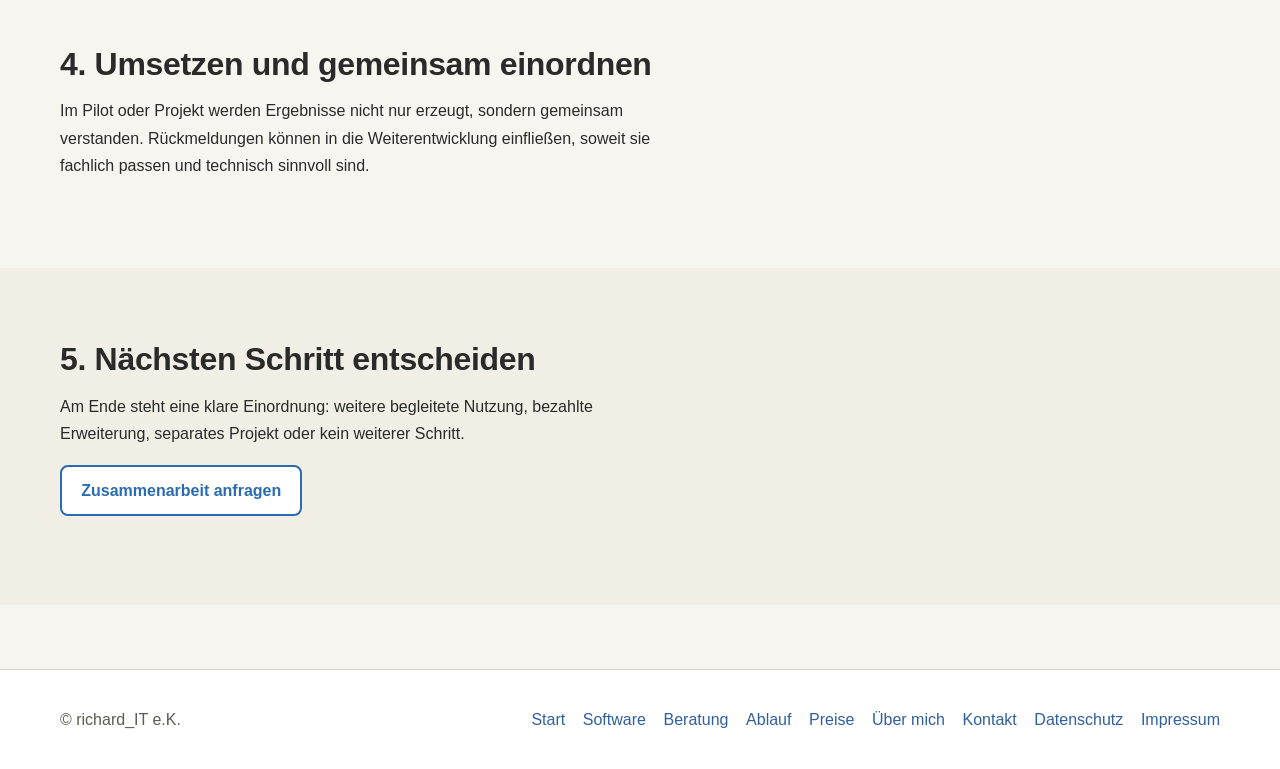
==== commit 59ce5dc3: "Update homepage, projects, workflow and pricing copy for asset-sale positioning Replaces pilot-phase" ====
--- a/ablauf.html
+++ b/ablauf.html
@@ -140,7 +140,7 @@
       <div class="container">
         <h2 id="step-5-heading">5. Nächsten Schritt entscheiden</h2>
         <p>
-          Am Ende steht eine klare Einordnung: Standardnutzung, Anschlusslizenz,
+          Am Ende steht eine klare Einordnung: weitere begleitete Nutzung,
           bezahlte Erweiterung, separates Projekt oder kein weiterer Schritt.
         </p>
         <p>
